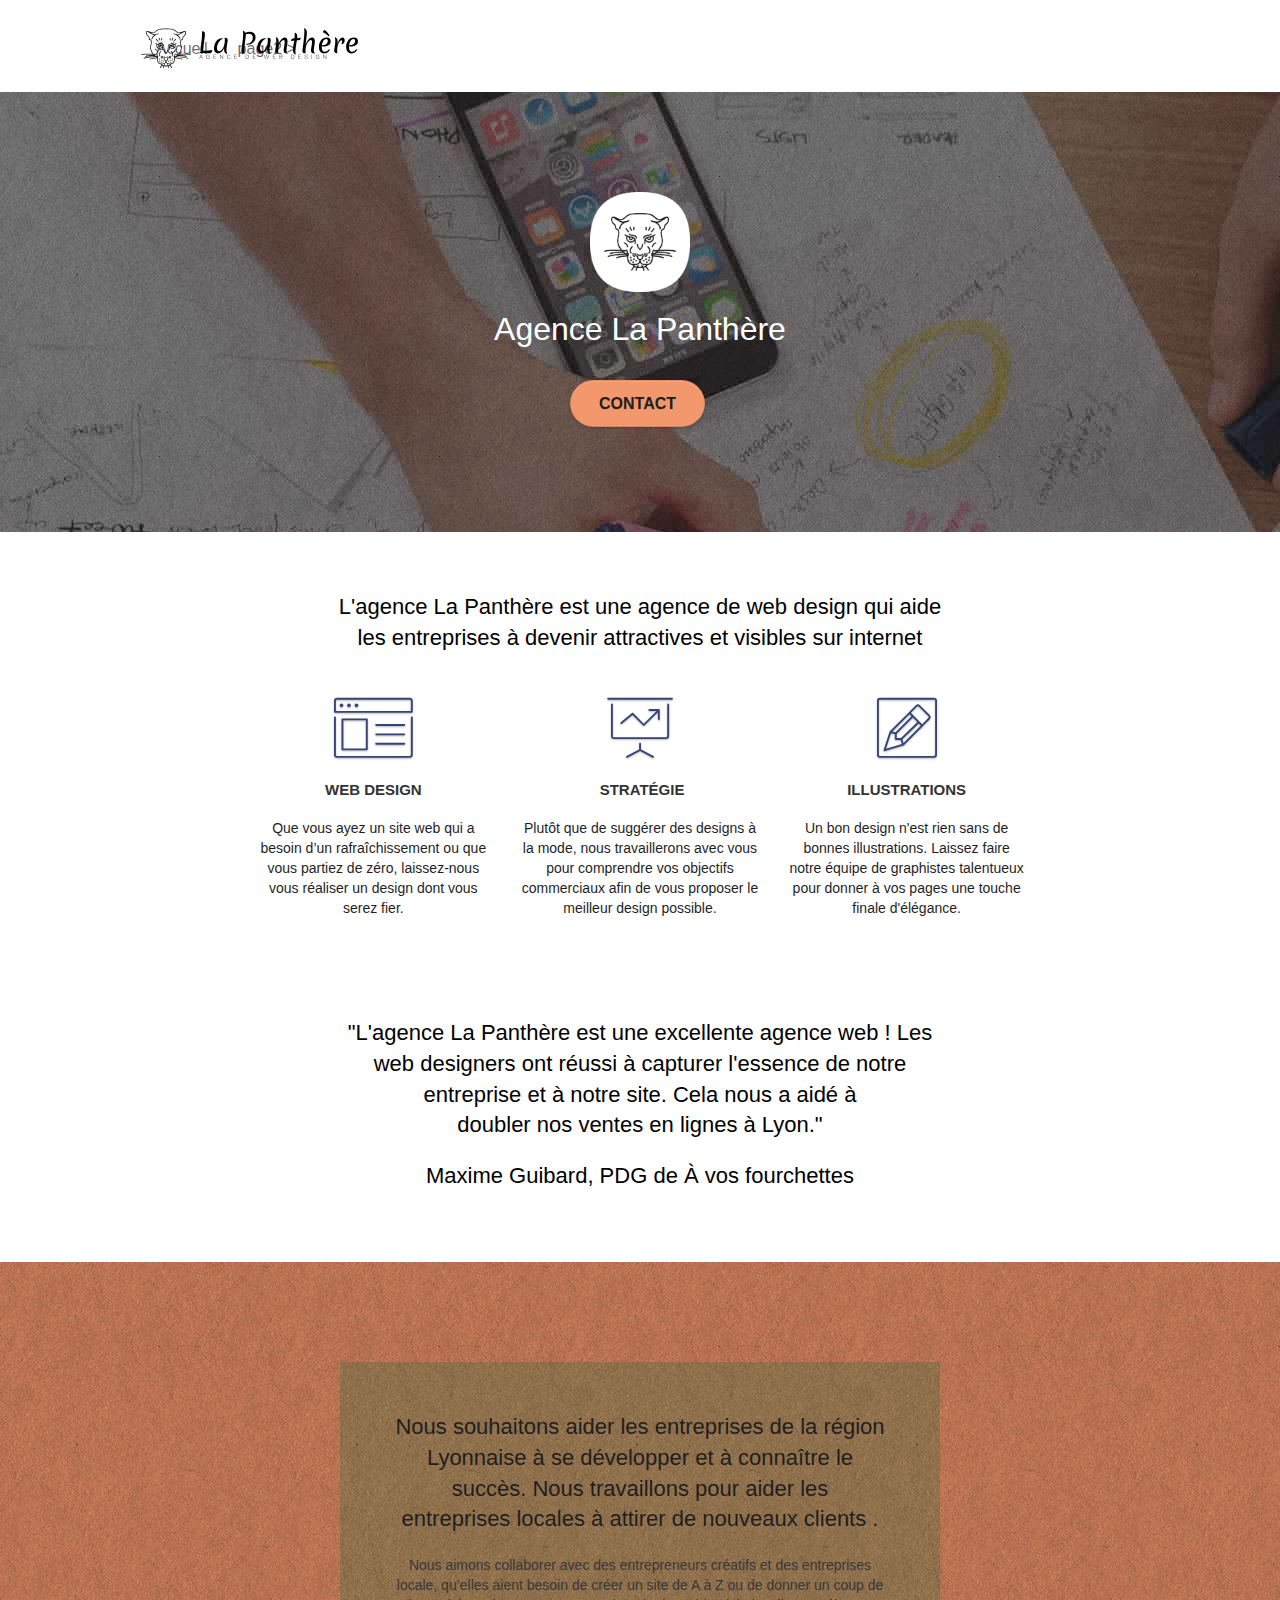
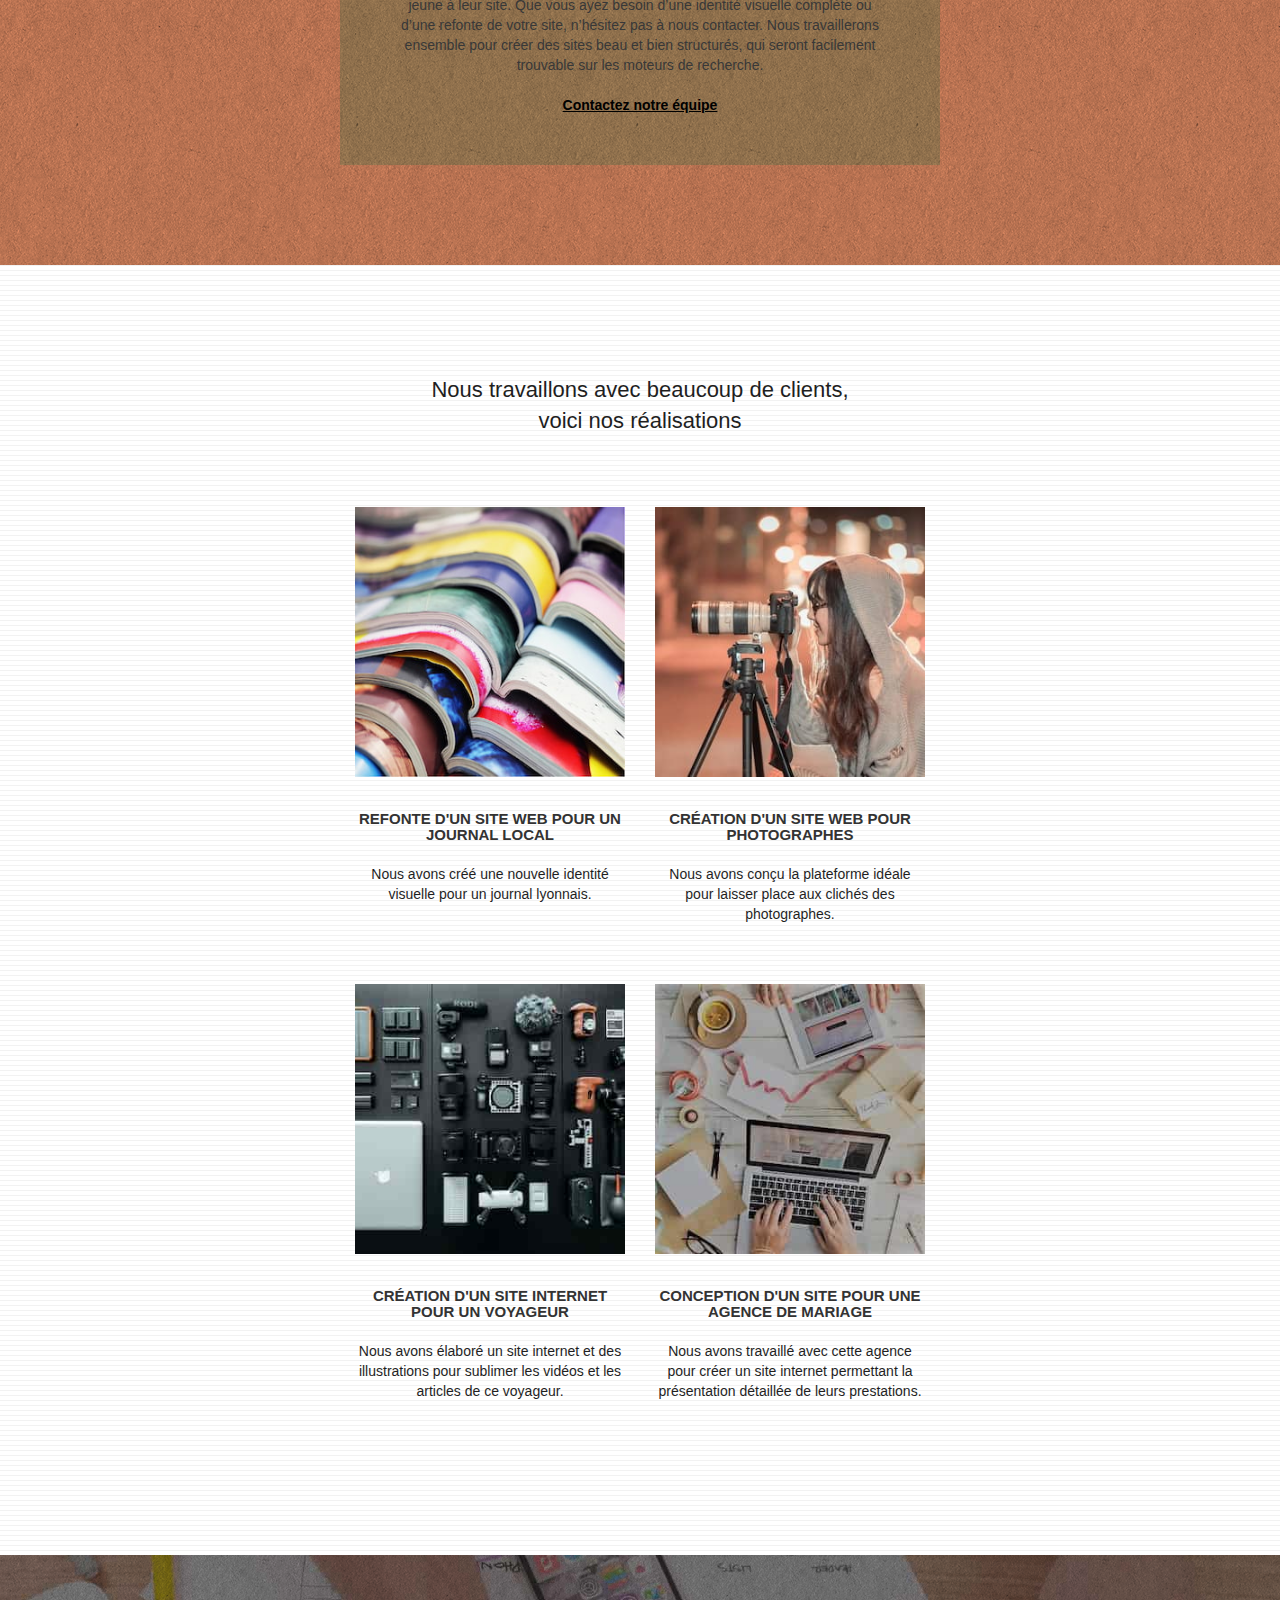
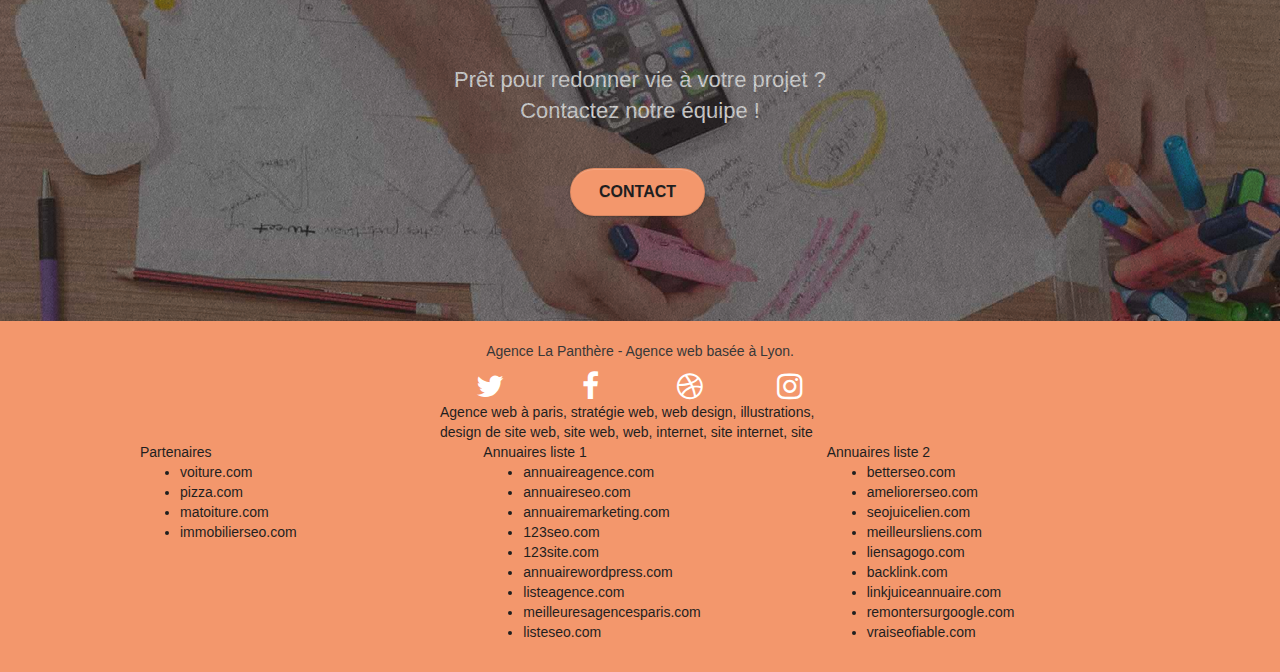
==== optimisez-un-site/modifier/index.html @ 69c62aa9 "modification couleur" ====
<!doctype html>
<html lang="fr">  <!-- "changement de langue" -->
<head>
    <meta charset="utf-8">
    <meta name="keywords" content="seo, google, site web, site internet, agence design paris, agence design, agence design,agence design,agence design,agence design,agence design,agence design,agence design,agence design">
    <meta name="description" content="agence design paris">  <!-- "ajout description" -->
    <meta name="viewport" content="width=device-width, initial-scale=1.0, viewport-fit=cover">
    <link rel="shortcut icon" type="image/png" href="favicon.jpg">
    
	<link rel="stylesheet" type="text/css" href="./css/bootstrap.css">
	<link rel="stylesheet" type="text/css" href="./style.css">
	<link rel="stylesheet" type="text/css" href="./css/font-awesome.css">
	<link rel="stylesheet" type="text/css" href="./css/et-line.css">
	
    
	<script src="./js/jquery-2.1.0.js"></script>
	<script src="./js/bootstrap.js"></script>
	<script src="./js/blocs.js"></script>
	<script src="./js/jquery.touchSwipe.js" defer></script>
	<script src="./js/gmaps.js"></script>

    <title>agence design paris</title> <!-- "ajout titre" -->

    
<!-- Analytics -->
 
<!-- Analytics END -->
    
</head>
<body>
<!-- Principal conteneur -->
<div class="page-container">
    
<!-- bloc-0 -->
<div class="bloc bgc-white l-bloc " id="bloc-0">
	<div class="container bloc-sm">

		<nav class="navbar row">
			<div class="navbar-header">
				<!--<div class="keywords" style="color:#ffffff;font-size:20px;">Agence web à paris, stratégie web, web design, illustrations, design de site web, site web, web, internet, site internet, site</div>-->
				<a class="navbar-brand" href="index.html"><img src="img/agence-la-panthere-monochrome.svg" alt="paris web design logo agence web meilleure agence" height="40" /></a>
				<!--<div class="keywords" style="color:#ffffff;font-size:20px;">Agence web à paris, stratégie web, web design, illustrations, design de site web, site web, web, internet, site internet, site</div>-->
				<button id="nav-toggle" type="button" class="ui-navbar-toggle navbar-toggle" data-toggle="collapse" data-target=".navbar-1">
					<span class="sr-only">Toggle navigation</span><span class="icon-bar"></span><span class="icon-bar"></span><span class="icon-bar"></span>
				</button>
			</div>
			<div class="collapse navbar-collapse navbar-1 special-dropdown-nav">
				<ul class="site-navigation nav navbar-nav">
					<li>
						<a href="index.html">Accueil</a>
					</li>
					<li>
					</li>
					<li>
						<a href="page2.html">page2 &gt;</a>
					</li>
				</ul>
			</div>
		</nav>
	</div>
</div>
<!-- bloc-0 END -->

<!-- bloc-1-presentation -->
<div class="bloc bgc-dark-slate-blue bg-banniere d-bloc bg-t-edge bloc-bg-texture texture-paper b-parallax" id="bloc-1-hero">
	<div class="container bloc-lg">
		<div class="row tight-width-whitespace">
			<div class="col-sm-12">
				<img src="img/logo.png" class="center-block image-resize-mode" width="100" alt="Agence La Panthère, agence web paris, création logo paris" />
				<h1 class="text-center hero-bloc-text tc-white colo ">
					Agence La Panthère
				</h1>
				<div class="text-center">
					<a href="page2.html" class="btn btn-lg btn-clean btn-rd cta-hero btn-atomic-tangerine" id="cta-hero">Contact</a>
				</div>
			</div>
		</div>
	</div>
</div>
<!-- bloc-1-presentation END -->

<!-- bloc-2-services -->
<div class="bloc bgc-white l-bloc" id="bloc-2-services">
	<div class="container bloc-md">
		<div class="row">
			<div class="col-sm-12 text-center">
				<h2 class="agence-web-0 mg-md text-center tc-white colory">L'agence La Panthère est une agence de web design qui aide <br> les entreprises à devenir attractives et visibles sur internet
				</h2>
			</div>
		</div>
		<div class="row voffset-lg med-width-whitespace">
			<div class="col-sm-4">
				<div class="text-center">
					<span class="et-icon-browser sm-shadow icon-dark-slate-blue icons icon-lg"></span>
				</div>
				<h3 class="mg-md text-center">
					Web design
				</h3>
				<p class="text-center ">
					Que vous ayez un site web qui a besoin d&rsquo;un rafraîchissement ou que vous partiez de zéro, laissez-nous vous réaliser un design dont vous serez fier.
				</p>
			</div>
			<div class="col-sm-4">
				<div class="text-center">
					<span class="et-icon-presentation sm-shadow icon-dark-slate-blue icons icon-lg"></span>
				</div>
				<h3 class="mg-md text-center">
					&nbsp;Stratégie
				</h3>
				<p class="text-center ">
					Plutôt que de suggérer des designs à la mode, nous travaillerons avec vous pour comprendre vos objectifs commerciaux afin de vous proposer le meilleur design possible.<br>
				</p>
			</div>
			<div class="col-sm-4">
				<div class="text-center">
					<span class="et-icon-edit sm-shadow icon-dark-slate-blue icons icon-lg"></span>
				</div>
				<h3 class="mg-md text-center">
					Illustrations
				</h3>
				<p class="text-center ">
					Un bon design n'est rien sans de bonnes illustrations. Laissez faire notre équipe de graphistes talentueux pour donner à vos pages une touche finale d'élégance.
				</p>
			</div>
		</div>
		<div class="row voffset-lg voffset">
			<div class="col-xs-12 col-md-8 col-md-offset-2 text-center">
				<h2 class="agence-web-1 mg-md text-center tc-white colory">"L'agence La Panthère est une excellente agence web ! Les <br> web designers ont réussi à capturer l'essence de notre <br> entreprise et à notre site. Cela nous a aidé à <br> doubler nos ventes en lignes à Lyon."
				</h2>
				<h2 class="agence-web-2 mg-md text-center tc-white colory">Maxime Guibard, PDG de À vos fourchettes
				</h2>
			</div>
		</div>
	</div>
</div>
<!-- bloc-2-services END -->

<!-- bloc-3-what-i-do -->
<div class="bloc tc-white bgc-atomic-tangerine bg-presentation d-bloc bloc-bg-texture texture-paper b-parallax" id="bloc-3-what-i-do">
	<div class="container bloc-lg">
		<div class="row tight-width-whitespace black-background">
			<div class="col-sm-12">
				<h2 class="mg-md text-center tc-white">
					Nous souhaitons aider les entreprises de la région Lyonnaise à se développer et à connaître le succès. Nous travaillons pour aider les entreprises locales à attirer de nouveaux clients .<br>
				</h2>
				<p class="text-center white">
					Nous aimons collaborer avec des entrepreneurs créatifs et des entreprises locale, qu’elles aient besoin de créer un site de A à Z ou de donner un coup de jeune à leur site. Que vous ayez besoin d’une identité visuelle complète ou d’une refonte de votre site, n’hésitez pas à nous contacter. Nous travaillerons ensemble pour créer des sites beau et bien structurés, qui seront facilement trouvable sur les moteurs de recherche. <br><br><a class="ltc-white bold-link" href="page2.html">Contactez notre équipe</a><br>
				</p>
			</div>
		</div>
	</div>
</div>
<!-- bloc-3-what-i-do END -->

<!-- bloc-4-portfolio -->
<div class="bloc bgc-white bg-lines-h2-bg bg-repeat l-bloc" id="bloc-4-portfolio">
	<div class="container bloc-lg">
		<div class="row">
			<div class="col-sm-12 text-center">
				<h2 class="agence-web-3 mg-md text-center tc-white"> Nous travaillons avec beaucoup de clients, <br> voici nos réalisations
				</h2>
			</div>
		</div>
		<div class="row tight-width-whitespace portfolio-row">
			<div class="col-sm-6">
				<a href="#" data-lightbox="img/1.jpg" data-gallery-id="gallery-1" data-caption="Refonte d'un site web pour un journal local" data-frame="snapshot-lb"><img src="img/1.jpg" alt="paris web design logo agence web meilleure agence et refonte site web journal" class="img-responsive portfolio-thumb" /></a>
				<h3 class="mg-md text-center">
					Refonte d'un site web pour un journal local
				</h3>
				<p class="text-center">
					Nous avons créé une nouvelle identité visuelle pour un journal lyonnais.
				</p>
			</div>
			<div class="col-sm-6">
				<a href="#" data-lightbox="img/2.jpg" data-gallery-id="gallery-1" data-caption="Création d'un site web pour photographes" data-frame="snapshot-lb"><img src="img/2.jpg" class="img-responsive portfolio-thumb" alt="paris web design logo agence web meilleure agence, Création d'un site web pour photographes" /></a>
				<h3 class="mg-md text-center">
					Création d'un site web pour photographes
				</h3>
				<p class="text-center">
					Nous avons conçu la plateforme idéale pour laisser place aux clichés des photographes.
				</p>
			</div>
		</div>
		<div class="row tight-width-whitespace portfolio-row">
			<div class="col-sm-6">
				<a href="#" data-lightbox="img/3.jpg" data-gallery-id="gallery-1" data-caption="Création d'un site internet pour un voyageur" data-frame="snapshot-lb"><img src="img/3.jpg" class="img-responsive portfolio-thumb" alt="paris web design logo agence web meilleure agence, Création d'un site web pour voyageur"/></a>
				<h3 class="mg-md text-center">
					Création d'un site internet pour un voyageur
				</h3>
				<p class="text-center">
					Nous avons élaboré un site internet et des illustrations pour sublimer les vidéos et les articles de ce voyageur.
				</p>
			</div>
			<div class="col-sm-6">
				<a href="#" data-lightbox="img/4.jpg" data-gallery-id="gallery-1" data-caption="Conception d'un site pour une agence de mariage" data-frame="snapshot-lb"><img src="img/4.jpg" class="img-responsive portfolio-thumb" alt="paris web design logo agence web meilleure agence, Création d'un site web pour agence de mariage" /></a>
				<h3 class="mg-md text-center">
					Conception d'un site pour une agence de mariage
				</h3>
				<p class="text-center">
					Nous avons travaillé avec cette agence pour créer un site internet permettant la présentation détaillée de leurs prestations.
				</p>
			</div>
		</div>
	</div>
</div>
<!-- bloc-4-portfolio END -->

<!-- bloc-5-cta -->
<div class="bloc bgc-dark-slate-blue bg-banniere d-bloc bloc-bg-texture texture-paper" id="bloc-5-cta">
	<div class="container bloc-lg">
		<div class="row">
			<h2 class="mg-md text-center tc-white colo">
				Prêt pour redonner vie à votre projet ?<br>Contactez notre équipe !
			</h2>
			<div class="col-sm-12 text-center">
				<a href="page2.html" class="btn btn-atomic-tangerine btn-clean btn-rd btn-lg cta-hero">Contact</a>
			</div>
		</div>
	</div>
</div>
<!-- bloc-5-cta END -->

<!-- Footer - bloc-8 -->
<div class="bloc bgc-atomic-tangerine d-bloc" id="bloc-8">
	<div class="container bloc-sm">
		<div class="row">
			<div class="col-sm-12">
				<p class="text-center white end">
					Agence La Panthère - Agence web basée à Lyon.<br>
				</p>
				<div class="row row-no-gutters social">
					<div class="col-sm-3">
						<div class="text-center">
							<a class="social" href="index.html"><span class="fa fa-twitter icon-md"></span></a>
						</div>
					</div>
					<div class="col-sm-3">
						<div class="text-center">
							<a class="social" href="index.html"><span class="fa fa-facebook icon-md"></span></a>
						</div>
					</div>
					<div class="col-sm-3">
						<div class="text-center">
							<a class="social" href="index.html"><span class="fa fa-dribbble icon-md"></span></a>
						</div>
					</div>
					<div class="col-sm-3">
						<div class="text-center">
							<a class="social" href="index.html"><span class="fa fa-instagram icon-md"></span></a>
						</div>
					</div>
					<div class="keywords" style="color:#1F1F1F;">Agence web à paris, stratégie web, web design, illustrations, design de site web, site web, web, internet, site internet, site</div>
				</div>
				<div class="row">
					<div class="col-sm-4 end">
						Partenaires
							<ul>
								<li><a href="voiture.com">voiture.com</a></li>
								<li><a href="pizza.com">pizza.com</a></li>
								<li><a href="matoiture.com">matoiture.com</a></li>
								<li><a href="immobilierseo.com">immobilierseo.com</a></li>
							</ul>		
					</div>
					<div class="col-sm-4 end">
						Annuaires liste 1
						<ul>
							<li><a href="annuaireagence.com">annuaireagence.com</a></li>
							<li><a href="annuaireseo.com">annuaireseo.com</a></li>
							<li><a href="annuairemarketing.com">annuairemarketing.com</a></li>
							<li><a href="123seoture.com">123seo.com</a></li>
							<li><a href="123site.com">123site.com</a></li>
							<li><a href="annuairewordpress.com">annuairewordpress.com</a></li>
							<li><a href="listeagence.com">listeagence.com</a></li>
							<li><a href="meilleuresagencesparis.com">meilleuresagencesparis.com</a></li>
							<li><a href="listeseo.com">listeseo.com</a></li>
						</ul>
					</div>
					<div class="col-sm-4 end">
						Annuaires liste 2
						<ul>
							<li><a href="betterseo.com">betterseo.com</a></li>
							<li><a href="ameliorerseo.com">ameliorerseo.com</a></li>
							<li><a href="seojuicelien.com">seojuicelien.com</a></li>
							<li><a href="meilleursliens.com">meilleursliens.com</a></li>
							<li><a href="liensagogo.com">liensagogo.com</a></li>
							<li><a href="backlink.com">backlink.com</a></li>
							<li><a href="linkjuiceannuaire.com">linkjuiceannuaire.com</a></li>
							<li><a href="remontersurgoogle.com">remontersurgoogle.com</a></li>
							<li><a href="vraiseofiable.com">vraiseofiable.com</a></li>
						</ul>
					</div>
				</div>
			</div>
		</div>
	</div>
</div>
<!-- Footer - bloc-8 END -->

</div>
<!-- Principal conteneur END -->
    

</body>
</html>
---- optimisez-un-site/modifier/style.css ----
body {
    margin: 0;
    padding: 0;
    background: #FFF;
    overflow-x: hidden;
    -webkit-font-smoothing: antialiased;
    -moz-osx-font-smoothing: grayscale;
}

a,
button {
    transition: all .3s ease-in-out;
    outline: none!important;
    width: auto;
    height: auto;
    color: #1F1F1F;
}

a:hover {
    text-decoration: none;
    cursor: pointer;
}

#page-loading-blocs-notifaction {
    position: fixed;
    top: 0;
    bottom: 0;
    width: 100%;
    z-index: 100000;
    background: #FFFFFF url("img/pageload-spinner.gif") no-repeat center center;
}

.bloc {
    width: 100%;
    clear: both;
    background: 50% 50% no-repeat;
    padding: 0 50px;
    -webkit-background-size: cover;
    -moz-background-size: cover;
    -o-background-size: cover;
    background-size: cover;
    position: relative;
}

.bloc .container {
    padding-left: 0;
    padding-right: 0;
}

.bloc-lg {
    padding: 100px 50px;
}

.bloc-md {
    padding: 50px;
    /*padding-bottom: 157px;*/
}

.bloc-sm {
    padding: 20px 50px;
}

.bg-center,
.bg-l-edge,
.bg-r-edge,
.bg-t-edge,
.bg-b-edge,
.bg-tl-edge,
.bg-bl-edge,
.bg-tr-edge,
.bg-br-edge,
.bg-repeat {
    -webkit-background-size: auto!important;
    -moz-background-size: auto!important;
    -o-background-size: auto!important;
    background-size: auto!important;
}

.bg-repeat {
    background: repeat;
}

.bg-t-edge {
    background: top no-repeat;
}

.bloc-bg-texture::before {
    content: "";
    background-size: 2px 2px;
    position: absolute;
    top: 0;
    bottom: 0;
    left: 0;
    right: 0;
}

.texture-paper::before {
    background: url("img/texture-paper.png");
    background-size: 280px 280px;
}

.b-parallax {
    background-attachment: fixed;
}

.d-bloc {
    color: rgba(255, 255, 255, .7);
}

.d-bloc button:hover {
    color: rgba(255, 255, 255, .9);
}

.d-bloc .icon-round,
.d-bloc .icon-square,
.d-bloc .icon-rounded,
.d-bloc .icon-semi-rounded-a,
.d-bloc .icon-semi-rounded-b {
    border-color: rgba(255, 255, 255, .9);
}

.d-bloc .divider-h span {
    border-color: rgba(255, 255, 255, .2);
}

.d-bloc .a-btn,
.d-bloc .navbar a,
.d-bloc .navbar-brand,
.d-bloc a .icon-sm,
.d-bloc a .icon-md,
.d-bloc a .icon-lg,
.d-bloc a .icon-xl,
.d-bloc h1 a,
.d-bloc h2 a,
.d-bloc h3 a,
.d-bloc h4 a,
.d-bloc h5 a,
.d-bloc h6 a,
.d-bloc p a {
    color: #FFFFFF;
}

.d-bloc .a-btn:hover,
.d-bloc .navbar a:hover,
.d-bloc .navbar-brand:hover,
.d-bloc a:hover .icon-sm,
.d-bloc a:hover .icon-md,
.d-bloc a:hover .icon-lg,
.d-bloc a:hover .icon-xl,
.d-bloc h1 a:hover,
.d-bloc h2 a:hover,
.d-bloc h3 a:hover,
.d-bloc h4 a:hover,
.d-bloc h5 a:hover,
.d-bloc h6 a:hover,
.d-bloc p a:hover {
    color: rgba(255, 255, 255, 1);
}

.d-bloc .navbar-toggle .icon-bar {
    background: rgba(255, 255, 255, 1);
}

.d-bloc .btn-wire,
.d-bloc .btn-wire:hover {
    color: rgba(255, 255, 255, 1);
    border-color: rgba(255, 255, 255, 1);
}

.d-bloc .panel {
    color: rgba(0, 0, 0, .5);
}

.d-bloc .panel button:hover {
    color: rgba(0, 0, 0, .7);
}

.d-bloc .panel icon {
    border-color: rgba(0, 0, 0, .7);
}

.d-bloc .panel .divider-h span {
    border-color: rgba(0, 0, 0, .1);
}

.d-bloc .panel .a-btn {
    color: rgba(0, 0, 0, .6);
}

.d-bloc .panel .a-btn:hover {
    color: rgba(0, 0, 0, 1);
}

.d-bloc .panel .btn-wire,
.d-bloc .panel .btn-wire:hover {
    color: rgba(0, 0, 0, .7);
    border-color: rgba(0, 0, 0, .3);
}

.d-bloc .panel,
.l-bloc {
    color: rgba(0, 0, 0, .5);
}

.d-bloc .panel button:hover,
.l-bloc button:hover {
    color: rgba(0, 0, 0, .7);
}

.l-bloc .icon-round,
.l-bloc .icon-square,
.l-bloc .icon-rounded,
.l-bloc .icon-semi-rounded-a,
.l-bloc .icon-semi-rounded-b {
    border-color: rgba(0, 0, 0, .7);
}

.d-bloc .panel .divider-h span,
.l-bloc .divider-h span {
    border-color: rgba(0, 0, 0, .1);
}

.d-bloc .panel .a-btn,
.l-bloc .a-btn,
.l-bloc .navbar a,
.l-bloc .navbar-brand,
.l-bloc a .icon-sm,
.l-bloc a .icon-md,
.l-bloc a .icon-lg,
.l-bloc a .icon-xl,
.l-bloc h1 a,
.l-bloc h2 a,
.l-bloc h3 a,
.l-bloc h4 a,
.l-bloc h5 a,
.l-bloc h6 a,
.l-bloc p a {
    color: rgba(0, 0, 0, .6);
}

.d-bloc .panel .a-btn:hover,
.l-bloc .a-btn:hover,
.l-bloc .navbar a:hover,
.l-bloc .navbar-brand:hover,
.l-bloc a:hover .icon-sm,
.l-bloc a:hover .icon-md,
.l-bloc a:hover .icon-lg,
.l-bloc a:hover .icon-xl,
.l-bloc h1 a:hover,
.l-bloc h2 a:hover,
.l-bloc h3 a:hover,
.l-bloc h4 a:hover,
.l-bloc h5 a:hover,
.l-bloc h6 a:hover,
.l-bloc p a:hover {
    color: rgba(0, 0, 0, 1);
}

.l-bloc .navbar-toggle .icon-bar {
    color: rgba(0, 0, 0, .6);
}

.d-bloc .panel .btn-wire,
.d-bloc .panel .btn-wire:hover,
.l-bloc .btn-wire,
.l-bloc .btn-wire:hover {
    color: rgba(0, 0, 0, .7);
    border-color: rgba(0, 0, 0, .3);
}

.voffset {
    margin-top: 30px;
}

.voffset-lg {
    margin-top: 80px;
}

.row-no-gutters {
    margin-right: 0;
    margin-left: 0;
}

.row.row-no-gutters > [class^="col-"],
.row.row-no-gutters > [class*=" col-"] {
    padding-right: 0;
    padding-left: 0;
}

#bloc-1-hero h1 {
    font-size: 32px;
}

.navbar {
    margin-bottom: 0;
    z-index: 1;
}

.navbar-brand {
    height: auto;
    padding: 3px 15px;
    font-size: 25px;
    font-weight: normal;
    font-weight: 600;
    line-height: 44px;
}

.navbar-brand img {
    max-height: 200px;
    margin: 0 5px 0 0;
    display: inline;
}

.navbar-brand img[src$=svg] {
    min-width: 100px;
}

.nav-center .navbar-brand img {
    margin: 0;
}

.navbar .nav {
    padding-top: 2px;
    margin-right: -16px;
    float: right;
    z-index: 1;
}

.nav > li {
    float: left;
    margin-top: 4px;
    font-size: 16px;
}

.navbar-nav .open .dropdown-menu > li > a {
    text-align: inherit;
}

.nav > li a:hover,
.nav > li a:focus {
    background: transparent;
}

.navbar-toggle {
    margin: 10px 10px 0 0;
    border: 0px;
}

.navbar-toggle:hover {
    background: transparent!important;
}

.navbar-toggle .icon-bar {
    background-color: rgba(0, 0, 0, .5);
    width: 26px;
}

.nav-invert .navbar .nav {
    float: left;
}

.nav-invert .navbar-header,
.nav-invert .navbar-brand {
    float: right;
    position: relative;
    z-index: 2;
}
/*.a {
    width: auto;
    height: auto;
}*/
.agence-web{
    position: absolute;
}
/*.agence-web-1{
    position: absolute;
}*/

@media (min-width: 768px) {
    .site-navigation {
        position: absolute;
        top: 50%;
        /*right: 20px;*/
        transform: translate(0, -50%);
        -webkit-transform: translateY(-50%);
    }
    .nav > li .dropdown-menu a,
    .nav > li .dropdown-menu a:hover {
        color: #484848;
    }
    .nav-invert .site-navigation {
        left: 0;
        right: 0;
    }
    .nav-center {
        text-align: center;
    }
    .nav-center .navbar-header {
        width: 100%;
    }
    .nav-center .navbar-header,
    .nav-center .navbar-brand,
    .nav-center .nav > li {
        float: none;
        display: inline-block;
    }
    .nav-center .site-navigation {
        position: relative;
        width: 100%;
        right: 0;
        margin-right: 0px;
        margin-top: 20px;
    }
    .nav-center.mini-nav .navbar-toggle {
        float: none;
        margin: 10px auto 0;
    }
}

.nav > li > .dropdown a {
    background: none!important;
    display: block;
    padding: 14px 15px;
}

nav .caret {
    margin: 0 5px;
}

.dropdown-menu .dropdown-menu {
    top: -8px;
    left: 100%;
}

.dropdown-menu .dropmenu-flow-right {
    top: 100%;
    left: 0;
    margin-left: -1px;
    border-top-left-radius: 0;
    border-top-right-radius: 0;
}

.dropdown-menu .dropdown span {
    border: 4px solid black;
    border-top-color: transparent;
    border-right-color: transparent;
    border-bottom-color: transparent;
    margin: 6px -5px 0 0!important;
    float: right;
}

.mg-md {
    margin-top: 10px;
    margin-bottom: 20px;
    color: #000000;
}

.mg-lg {
    margin-top: 10px;
    margin-bottom: 40px;
}

.btn {
    margin: 0 5px 5px 0;
}

.btn.pull-right {
    margin: 0 0 5px 5px;
}

.btn-d,
.btn-d:hover,
.btn-d:focus {
    color: #FFF;
    background: rgba(0, 0, 0, .3);
}

button {
    outline: none!important;
}

.btn-rd {
    border-radius: 40px;
}

.btn-clean {
    border: 1px solid rgba(0, 0, 0, .08);
    border-bottom-color: rgba(0, 0, 0, .1);
    text-shadow: 0 1px 0 rgba(0, 0, 1, .1);
    box-shadow: 0 1px 3px rgba(0, 0, 1, .25), inset 0 1px 0 0 rgba(255, 255, 255, .15);
}

.icon-md {
    font-size: 30px!important;
}

.icon-lg {
    font-size: 60px!important;
}

.sm-shadow {
    text-shadow: 0 1px 2px rgba(0, 0, 0, .3);
}

.panel-sq,
.panel-sq .panel-heading,
.panel-sq .panel-footer {
    border-radius: 0;
}

.panel-rd {
    border-radius: 30px;
}

.panel-rd .panel-heading {
    border-radius: 29px 29px 0 0;
}

.panel-rd .panel-footer {
    border-radius: 0 0 29px 29px;
}

.form-control {
    border-color: rgba(0, 0, 0, .1);
    box-shadow: none;
}

.scrollToTop {
    width: 40px;
    height: 40px;
    position: fixed;
    bottom: 20px;
    right: 20px;
    opacity: 0;
    z-index: 500;
    transition: all .3s ease-in-out;
}

.scrollToTop span {
    margin-top: 6px;
}

.showScrollTop {
    font-size: 14px;
    opacity: 1;
}

a[data-lightbox] {
    position: relative;
    display: flex;
    justify-content: center;
    text-align: center;
}

a[data-lightbox]:hover::before {
    content: "+";
    font-family: "HelveticaNeue-Light", "Helvetica Neue Light", "Helvetica Neue", Helvetica, Arial;
    font-size: 32px;
    width: 50px;
    height: 50px;
    margin-left: -25px;
    border-radius: 50%;
    background: rgba(0, 0, 0, .6);
    color: #FFF;
    font-weight: 100;
    z-index: 1;
    position: absolute;
    top: 50%;
    transform: translateY(-50%);
    -webkit-transform: translateY(-50%);
}

a[data-lightbox]:hover img {
    opacity: 0.6;
    -webkit-animation-fill-mode: none;
    animation-fill-mode: none;
}

#lightbox-modal {
    display: flex;
    align-items: center;
}

#lightbox-modal .modal-dialog {
    width: 90%;
    max-width: 900px;
    margin: 0 auto 0;
}

#lightbox-modal .modal-dialog img {
    max-height: 90vh;
    margin: 0 auto;
}

.lightbox-caption {
    padding: 20px;
    color: #FFF;
    background: rgba(0, 0, 0, .5);
    position: absolute;
    left: 15px;
    right: 15px;
    bottom: 5px;
}

.close-lightbox {
    color: #FFF;
    font-size: 30px;
    position: absolute;
    top: 20px;
    right: 20px;
    z-index: 20;
    background: rgba(0, 0, 0, .5);
    border: none;
    line-height: 30px;
    padding: 0 9px 5px;
    opacity: 0.3;
}

.close-lightbox:hover,
.next-lightbox:hover,
.prev-lightbox:hover {
    opacity: 1.0;
    color: #FFF;
}

.next-lightbox,
.prev-lightbox {
    font-size: 20px;
    color: rgba(255, 255, 255, .9);
    background: rgba(0, 0, 0, .5);
    transition: all .2s ease-in-out;
    position: absolute;
    top: 45%;
    z-index: 1;
    opacity: 0.4;
}

.next-lightbox {
    padding: 6px 8px 1px 13px;
    right: 25px;
}

.prev-lightbox {
    padding: 6px 13px 1px 10px;
    left: 25px;
}

.snapshot-lb .modal-body {
    padding-bottom: 45px;
}

.snapshot-lb .lightbox-caption {
    padding: 0;
    color: rgba(0, 0, 0, .5);
    background: none;
}

h1,
h2,
h3,
h4,
h5,
h6,
p,
label,
.btn {
    font-family: "helvetica";
    font-weight: 400;
    color: #1F1F1F!important;
}

.a {
    color: #FFFFFF;
}

.end{
    color: #1F1F1F;
}

.container {
    max-width: 1000px;
}

.hero-bloc-text {
    font-size: 38px;
}

.hero-bloc-text-sub {
    font-size: 36px;
}

.statement-bloc-text {
    line-height: 26px;
    font-style: italic;
    font-size: 20px;
    text-align: center;
    font-weight: lighter;
    max-width: 520px;
    margin: auto auto auto auto;
}

p {
    font-size: 14px;
}

.tight-width-whitespace {
    max-width: 600px;
    margin: auto auto auto auto;
}

.h1 {
    font-size: 20px;
    font-family: "Open Sans";
}

.cta-hero {
    margin-top: 22px;
    color: #FFFFFF!important;
    text-transform: uppercase;
    padding: 12px 28px 12px 28px;
    font-size: 16px;
    font-weight: 700;
}

.social {
    max-width: 400px;
    margin: auto auto auto auto;
}

h2 {
    font-size: 22px;
    line-height: 1.4em;
}

h3 {
    font-size: 15px;
    text-transform: uppercase;
    font-weight: 700;
    color: #333333!important;
}

.med-width-whitespace {
    max-width: 800px;
    margin: auto auto auto auto;
    box-shadow: 0px 0px 0px #000000;
}

h1 {
    color: #ffffff!important;
}

h4 {
    color: #333333!important;
}

.icons {
    margin-bottom: 14px;
    margin-top: 24px;
}

.white {
    color: #383838!important;
}

.portfolio-thumb {
    margin-bottom: 24px;
}

.portfolio-row {
    margin-bottom: 44px;
    margin-top: 50px;
}

.avatar {
    box-shadow: 0px 4px 9px rgba(0, 0, 0, 0.3);
}

.black-background {
    background-color: rgba(165, 147, 99, 0.7);
    padding: 40px 40px 40px 40px;
}

.bold-link {
    font-weight: 900;
    text-decoration: underline!important;
}

.bgc-white {
    background-color: #FFFFFF;
}

.bgc-dark-slate-blue {
    background-color: #364577;
}

.bgc-atomic-tangerine {
    background-color: #F3976C;
}
.colo{
    color: #FFFFFF!important;
}
.colory{
    color: #000000!important;
}
.tc-white {
    color: #ffff;
}

.btn-atomic-tangerine {
    background: #F3976C!important;
    color: #1F1F1F!important;
}

.btn-atomic-tangerine:hover {
    background: #c27956!important;
    color: #1F1F1F!important;
}

.ltc-white {
    color: #000000!important;
}

.ltc-white:hover {
    color: #cccccc!important;
}

.ltc-atomic-tangerine {
    color: #F3976C!important;
}

.ltc-atomic-tangerine:hover {
    color: #c27956!important;
}

.icon-dark-slate-blue {
    color: #364577!important;
    border-color: #364577!important;
}

.bg-dots-bg {
    background-image: url("img/dots-bg.png");
}

.bg-lines-h2-bg {
    background-image: url("img/lines-h2-bg.png");
}

.bg-banniere {
    background-image: url("img/agence-la-panthere.jpg");
}

.bg-presentation {
    background-image: url("img/image-de-presentation.jpg");
}

@media (max-width: 1024px) {
    .bloc {
        padding-left: 20px;
        padding-right: 20px;
        /*padding-bottom: 129px;*/
    }
    .bloc.full-width-bloc,
    .bloc-tile-2.full-width-bloc .container,
    .bloc-tile-3.full-width-bloc .container,
    .bloc-tile-4.full-width-bloc .container {
        padding-left: 0;
        padding-right: 0;
    }
}

@media (max-width: 992px) and (min-width: 768px) {
    .navbar .nav {
        max-width: 80%
    }
    
    .nav-center.navbar .nav {
        max-width: 100%
    }
}

@media only screen and (min-width: 768px) and (max-width: 1024px) and (orientation: landscape) {
    .b-parallax {
        background-attachment: scroll;
    }
}

@media only screen and (min-width: 1024px) and (max-width: 1366px) and (-webkit-min-pixel-ratio: 1.5) {
    .b-parallax {
        background-attachment: scroll;
    }
}

@media (max-width: 991px) {
    .container {
        width: 100%;
    }
    .b-parallax {
        background-attachment: scroll;
    }
    .page-container,
    #hero-bloc {
        overflow-x: hidden;
        position: relative;
    }
    .bloc {
        padding-left: constant(safe-area-inset-left);
        padding-right: constant(safe-area-inset-right);
    }
    .bloc-group,
    .bloc-group .bloc {
        display: block;
        width: 100%;
    }
    .bloc-fill-screen .fill-bloc-top-edge,
    .bloc-fill-screen .fill-bloc-bottom-edge {
        padding: 0 20px;
        padding-left: constant(safe-area-inset-left);
        padding-right: constant(safe-area-inset-right);
    }
}

@media (max-width: 767px) {
    .page-container {
        overflow-x: hidden;
        position: relative;
    }
    h1,
    h2,
    h3,
    h4,
    h5,
    h6,
    p,
    #disqus_thread {
        padding-left: 10px!important;
        padding-right: 10px!important;
    }
    .b-parallax {
        background-attachment: scroll;
    }
    .navbar .nav {
        padding-top: 0;
        border-top: 1px solid rgba(0, 0, 0, .2);
        float: none!important;
    }
    .navbar.row {
        margin-left: 0;
        margin-right: 0;
    }
    .site-navigation {
        position: inherit;
        transform: none;
        -webkit-transform: none;
        -ms-transform: none;
    }
    .nav > li {
        margin-top: 0;
        border-bottom: 1px solid rgba(0, 0, 0, .1);
        background: rgba(0, 0, 0, .05);
        text-align: left;
        padding-left: 15px;
        width: 100%;
    }
    .nav > li:hover {
        background: rgba(0, 0, 0, .08);
    }
    .dropdown .dropdown a .caret {
        float: none;
        margin: 5px 0 0 10px!important;
        border: 4px solid black;
        border-bottom-color: transparent;
        border-right-color: transparent;
        border-left-color: transparent;
    }
    #hero-bloc .navbar .nav {
        background: rgba(0, 0, 0, .8);
    }
    #hero-bloc .navbar .nav a {
        color: rgba(255, 255, 255, .6);
    }
    .hero {
        padding: 50px 0;
    }
    .hero-nav {
        left: -1px;
        right: -1px;
    }
    .navbar-collapse {
        padding: 0;
        overflow-x: hidden;
        -webkit-box-shadow: none;
        box-shadow: none;
    }
    .navbar-brand img {
        max-height: 40px;
        width: auto;
    }
    .nav-invert .navbar-header {
        float: none;
        width: 100%;
    }
    .nav-invert .navbar-toggle {
        float: left;
        margin-left: 10px;
    }
    .bloc {
        padding-left: 0;
        padding-right: 0;
    }
    .bloc-xxl,
    .bloc-xl,
    .bloc-lg {
        padding: 40px 0;
    }
    .bloc-sm,
    .bloc-md {
        padding-left: 0;
        padding-right: 0;
    }
    .bloc-tile-2 .container,
    .bloc-tile-3 .container,
    .bloc-tile-4 .container,
    .bloc-fill-screen .fill-bloc-top-edge,
    .bloc-fill-screen .fill-bloc-bottom-edge {
        padding-left: 0;
        padding-right: 0;
    }
    .a-block {
        padding: 0 10px;
    }
    .btn-dwn {
        display: none;
    }
    .voffset {
        margin-top: 5px;
    }
    .voffset-md {
        margin-top: 20px;
    }
    .voffset-lg {
        margin-top: 30px;
    }
    form {
        padding: 5px;
    }
    .close-lightbox {
        display: inline-block;
    }
    .blocsapp-device-iphone5 {
        background-size: 216px 425px;
        padding-top: 60px;
        width: 216px;
        height: 425px;
    }
    .blocsapp-device-iphone5 img {
        width: 180px;
        height: 320px;
    }
}

@media (max-width: 400px) {
    .bloc {
        padding-left: 0;
        padding-right: 0;
    }
}

@media (max-width: 767px) {
    .bloc-mob-center-text {
        text-align: center;
    }
}
---- optimisez-un-site/modifier/css/et-line.css ----
@font-face {
    font-family: et-line;
    src: url(../fonts/et-line.eot);
    src: url(../fonts/et-line.eot?#iefix) format('embedded-opentype'), url(../fonts/et-line.woff) format('woff'), url(../fonts/et-line.ttf) format('truetype'), url(../fonts/et-line.svg#et-line) format('svg');
    font-weight: 400;
    font-style: normal
}

.et-icon-adjustments,
.et-icon-alarmclock,
.et-icon-anchor,
.et-icon-aperture,
.et-icon-attachment,
.et-icon-bargraph,
.et-icon-basket,
.et-icon-beaker,
.et-icon-bike,
.et-icon-book-open,
.et-icon-briefcase,
.et-icon-browser,
.et-icon-calendar,
.et-icon-camera,
.et-icon-caution,
.et-icon-chat,
.et-icon-circle-compass,
.et-icon-clipboard,
.et-icon-clock,
.et-icon-cloud,
.et-icon-compass,
.et-icon-desktop,
.et-icon-dial,
.et-icon-document,
.et-icon-documents,
.et-icon-download,
.et-icon-dribbble,
.et-icon-edit,
.et-icon-envelope,
.et-icon-expand,
.et-icon-facebook,
.et-icon-flag,
.et-icon-focus,
.et-icon-gears,
.et-icon-genius,
.et-icon-gift,
.et-icon-global,
.et-icon-globe,
.et-icon-googleplus,
.et-icon-grid,
.et-icon-happy,
.et-icon-hazardous,
.et-icon-heart,
.et-icon-hotairballoon,
.et-icon-hourglass,
.et-icon-key,
.et-icon-laptop,
.et-icon-layers,
.et-icon-lifesaver,
.et-icon-lightbulb,
.et-icon-linegraph,
.et-icon-linkedin,
.et-icon-lock,
.et-icon-magnifying-glass,
.et-icon-map,
.et-icon-map-pin,
.et-icon-megaphone,
.et-icon-mic,
.et-icon-mobile,
.et-icon-newspaper,
.et-icon-notebook,
.et-icon-paintbrush,
.et-icon-paperclip,
.et-icon-pencil,
.et-icon-phone,
.et-icon-picture,
.et-icon-pictures,
.et-icon-piechart,
.et-icon-presentation,
.et-icon-pricetags,
.et-icon-printer,
.et-icon-profile-female,
.et-icon-profile-male,
.et-icon-puzzle,
.et-icon-quote,
.et-icon-recycle,
.et-icon-refresh,
.et-icon-ribbon,
.et-icon-rss,
.et-icon-sad,
.et-icon-scissors,
.et-icon-scope,
.et-icon-search,
.et-icon-shield,
.et-icon-speedometer,
.et-icon-strategy,
.et-icon-streetsign,
.et-icon-tablet,
.et-icon-target,
.et-icon-telescope,
.et-icon-toolbox,
.et-icon-tools,
.et-icon-tools-2,
.et-icon-trophy,
.et-icon-tumblr,
.et-icon-twitter,
.et-icon-upload,
.et-icon-video,
.et-icon-wallet,
.et-icon-wine {
    font-family: et-line;
    speak: none;
    font-style: normal;
    font-weight: 400;
    font-variant: normal;
    text-transform: none;
    line-height: 1;
    -webkit-font-smoothing: antialiased;
    -moz-osx-font-smoothing: grayscale;
    display: inline-block
}

.et-icon-mobile:before {
    content: "\e000"
}

.et-icon-laptop:before {
    content: "\e001"
}

.et-icon-desktop:before {
    content: "\e002"
}

.et-icon-tablet:before {
    content: "\e003"
}

.et-icon-phone:before {
    content: "\e004"
}

.et-icon-document:before {
    content: "\e005"
}

.et-icon-documents:before {
    content: "\e006"
}

.et-icon-search:before {
    content: "\e007"
}

.et-icon-clipboard:before {
    content: "\e008"
}

.et-icon-newspaper:before {
    content: "\e009"
}

.et-icon-notebook:before {
    content: "\e00a"
}

.et-icon-book-open:before {
    content: "\e00b"
}

.et-icon-browser:before {
    content: "\e00c"
}

.et-icon-calendar:before {
    content: "\e00d"
}

.et-icon-presentation:before {
    content: "\e00e"
}

.et-icon-picture:before {
    content: "\e00f"
}

.et-icon-pictures:before {
    content: "\e010"
}

.et-icon-video:before {
    content: "\e011"
}

.et-icon-camera:before {
    content: "\e012"
}

.et-icon-printer:before {
    content: "\e013"
}

.et-icon-toolbox:before {
    content: "\e014"
}

.et-icon-briefcase:before {
    content: "\e015"
}

.et-icon-wallet:before {
    content: "\e016"
}

.et-icon-gift:before {
    content: "\e017"
}

.et-icon-bargraph:before {
    content: "\e018"
}

.et-icon-grid:before {
    content: "\e019"
}

.et-icon-expand:before {
    content: "\e01a"
}

.et-icon-focus:before {
    content: "\e01b"
}

.et-icon-edit:before {
    content: "\e01c"
}

.et-icon-adjustments:before {
    content: "\e01d"
}

.et-icon-ribbon:before {
    content: "\e01e"
}

.et-icon-hourglass:before {
    content: "\e01f"
}

.et-icon-lock:before {
    content: "\e020"
}

.et-icon-megaphone:before {
    content: "\e021"
}

.et-icon-shield:before {
    content: "\e022"
}

.et-icon-trophy:before {
    content: "\e023"
}

.et-icon-flag:before {
    content: "\e024"
}

.et-icon-map:before {
    content: "\e025"
}

.et-icon-puzzle:before {
    content: "\e026"
}

.et-icon-basket:before {
    content: "\e027"
}

.et-icon-envelope:before {
    content: "\e028"
}

.et-icon-streetsign:before {
    content: "\e029"
}

.et-icon-telescope:before {
    content: "\e02a"
}

.et-icon-gears:before {
    content: "\e02b"
}

.et-icon-key:before {
    content: "\e02c"
}

.et-icon-paperclip:before {
    content: "\e02d"
}

.et-icon-attachment:before {
    content: "\e02e"
}

.et-icon-pricetags:before {
    content: "\e02f"
}

.et-icon-lightbulb:before {
    content: "\e030"
}

.et-icon-layers:before {
    content: "\e031"
}

.et-icon-pencil:before {
    content: "\e032"
}

.et-icon-tools:before {
    content: "\e033"
}

.et-icon-tools-2:before {
    content: "\e034"
}

.et-icon-scissors:before {
    content: "\e035"
}

.et-icon-paintbrush:before {
    content: "\e036"
}

.et-icon-magnifying-glass:before {
    content: "\e037"
}

.et-icon-circle-compass:before {
    content: "\e038"
}

.et-icon-linegraph:before {
    content: "\e039"
}

.et-icon-mic:before {
    content: "\e03a"
}

.et-icon-strategy:before {
    content: "\e03b"
}

.et-icon-beaker:before {
    content: "\e03c"
}

.et-icon-caution:before {
    content: "\e03d"
}

.et-icon-recycle:before {
    content: "\e03e"
}

.et-icon-anchor:before {
    content: "\e03f"
}

.et-icon-profile-male:before {
    content: "\e040"
}

.et-icon-profile-female:before {
    content: "\e041"
}

.et-icon-bike:before {
    content: "\e042"
}

.et-icon-wine:before {
    content: "\e043"
}

.et-icon-hotairballoon:before {
    content: "\e044"
}

.et-icon-globe:before {
    content: "\e045"
}

.et-icon-genius:before {
    content: "\e046"
}

.et-icon-map-pin:before {
    content: "\e047"
}

.et-icon-dial:before {
    content: "\e048"
}

.et-icon-chat:before {
    content: "\e049"
}

.et-icon-heart:before {
    content: "\e04a"
}

.et-icon-cloud:before {
    content: "\e04b"
}

.et-icon-upload:before {
    content: "\e04c"
}

.et-icon-download:before {
    content: "\e04d"
}

.et-icon-target:before {
    content: "\e04e"
}

.et-icon-hazardous:before {
    content: "\e04f"
}

.et-icon-piechart:before {
    content: "\e050"
}

.et-icon-speedometer:before {
    content: "\e051"
}

.et-icon-global:before {
    content: "\e052"
}

.et-icon-compass:before {
    content: "\e053"
}

.et-icon-lifesaver:before {
    content: "\e054"
}

.et-icon-clock:before {
    content: "\e055"
}

.et-icon-aperture:before {
    content: "\e056"
}

.et-icon-quote:before {
    content: "\e057"
}

.et-icon-scope:before {
    content: "\e058"
}

.et-icon-alarmclock:before {
    content: "\e059"
}

.et-icon-refresh:before {
    content: "\e05a"
}

.et-icon-happy:before {
    content: "\e05b"
}

.et-icon-sad:before {
    content: "\e05c"
}

.et-icon-facebook:before {
    content: "\e05d"
}

.et-icon-twitter:before {
    content: "\e05e"
}

.et-icon-googleplus:before {
    content: "\e05f"
}

.et-icon-rss:before {
    content: "\e060"
}

.et-icon-tumblr:before {
    content: "\e061"
}

.et-icon-linkedin:before {
    content: "\e062"
}

.et-icon-dribbble:before {
    content: "\e063"
}
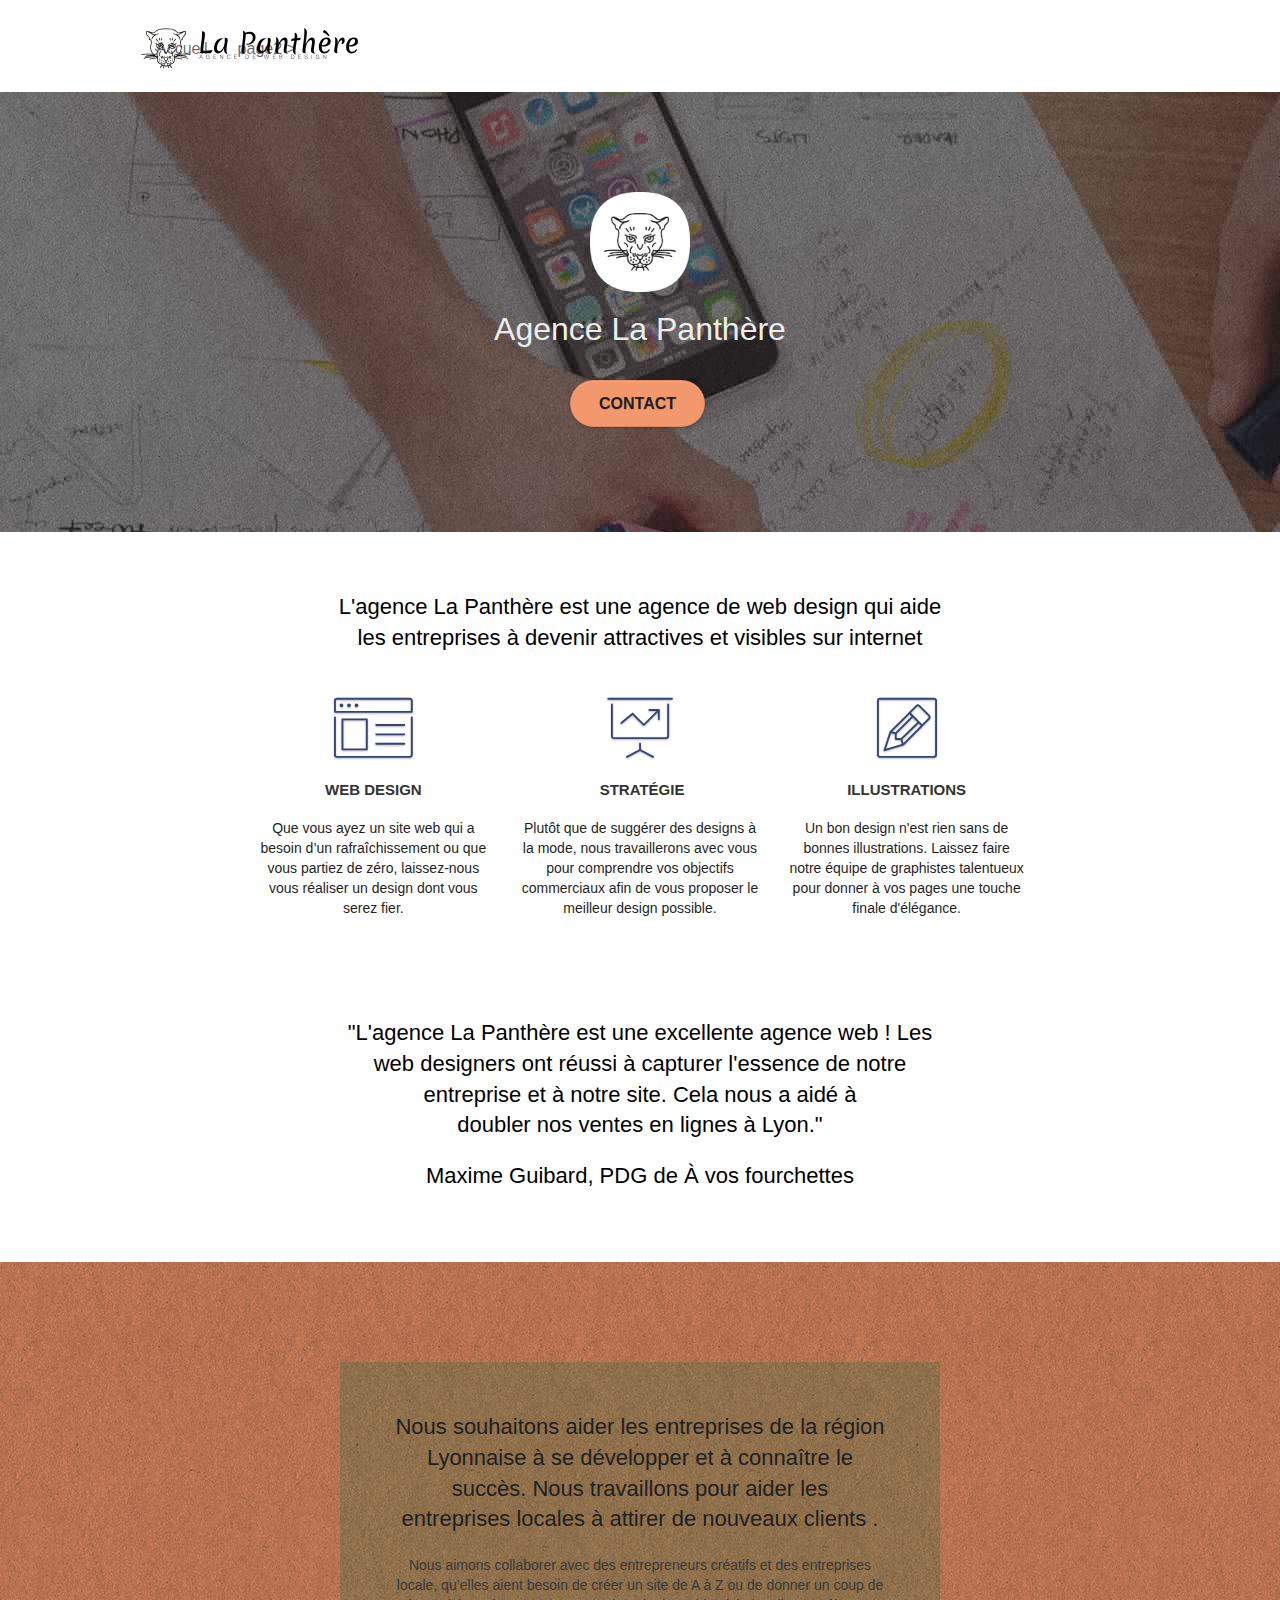
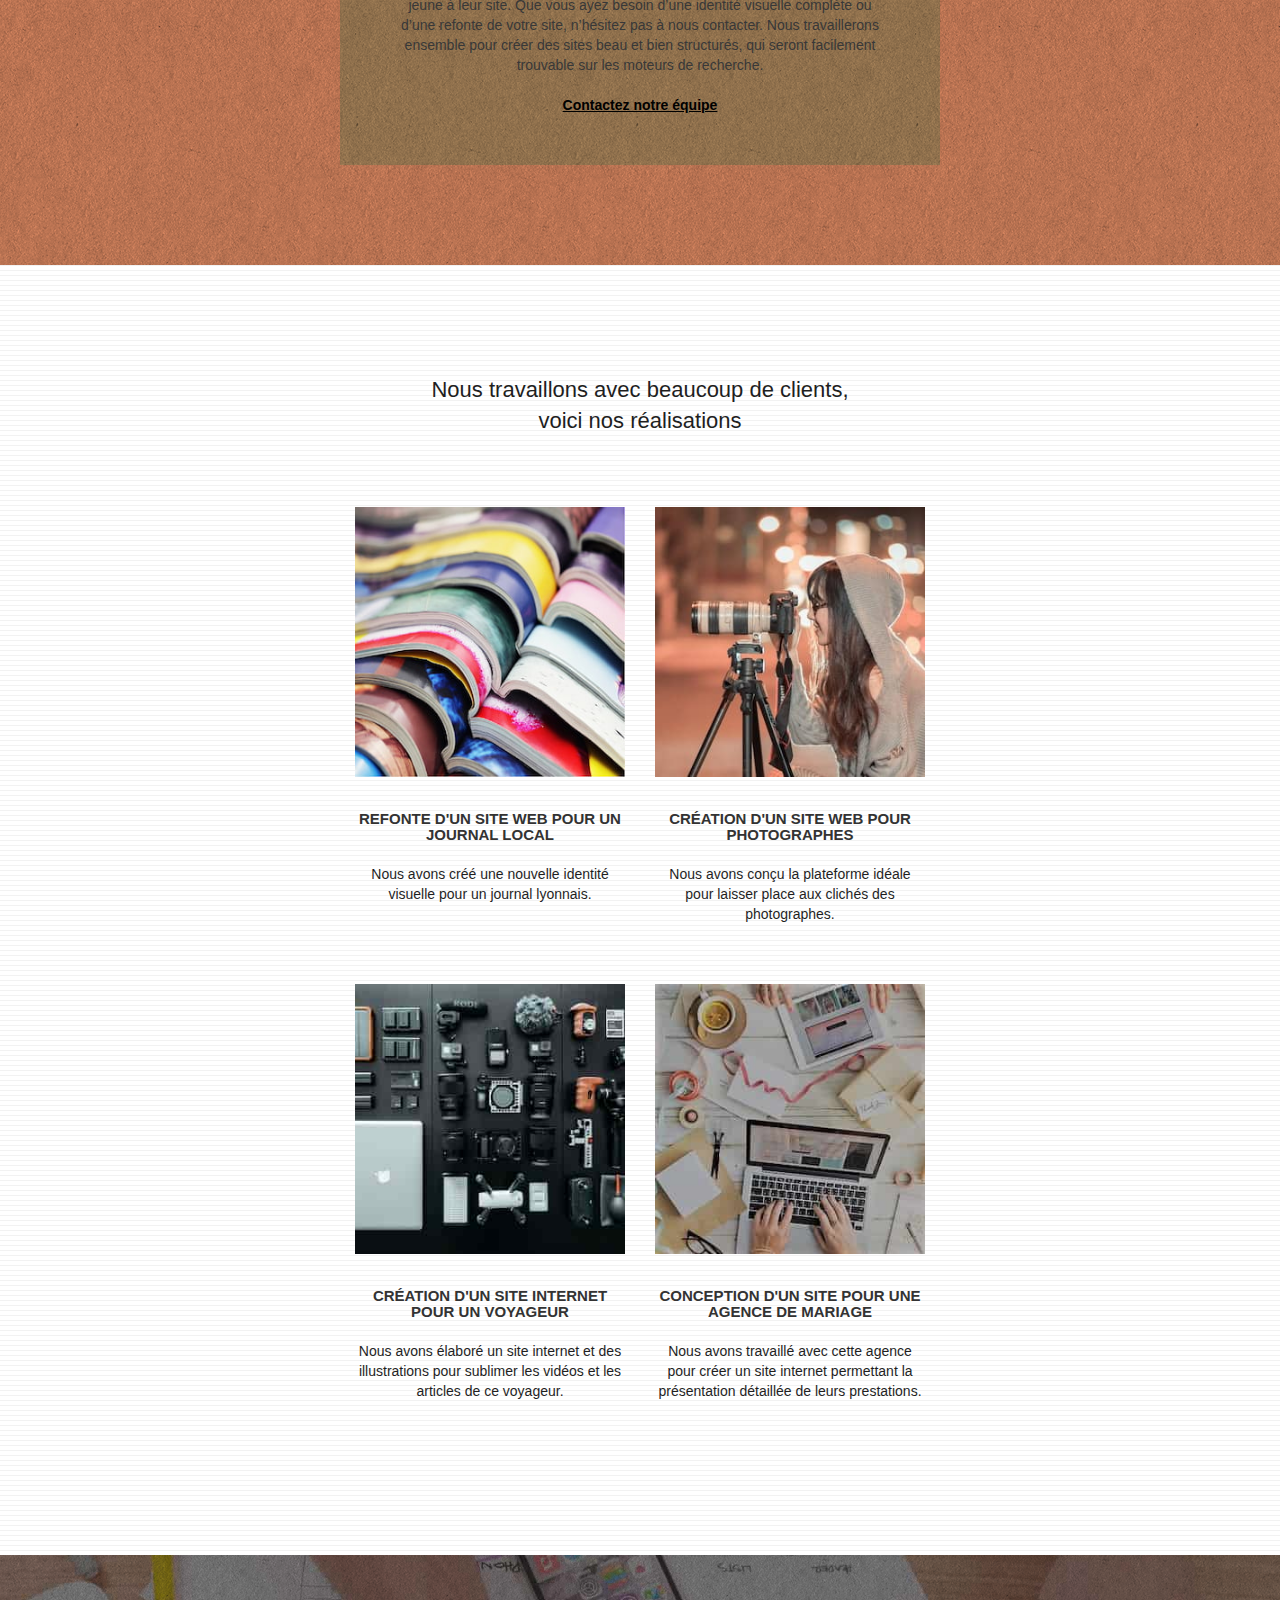
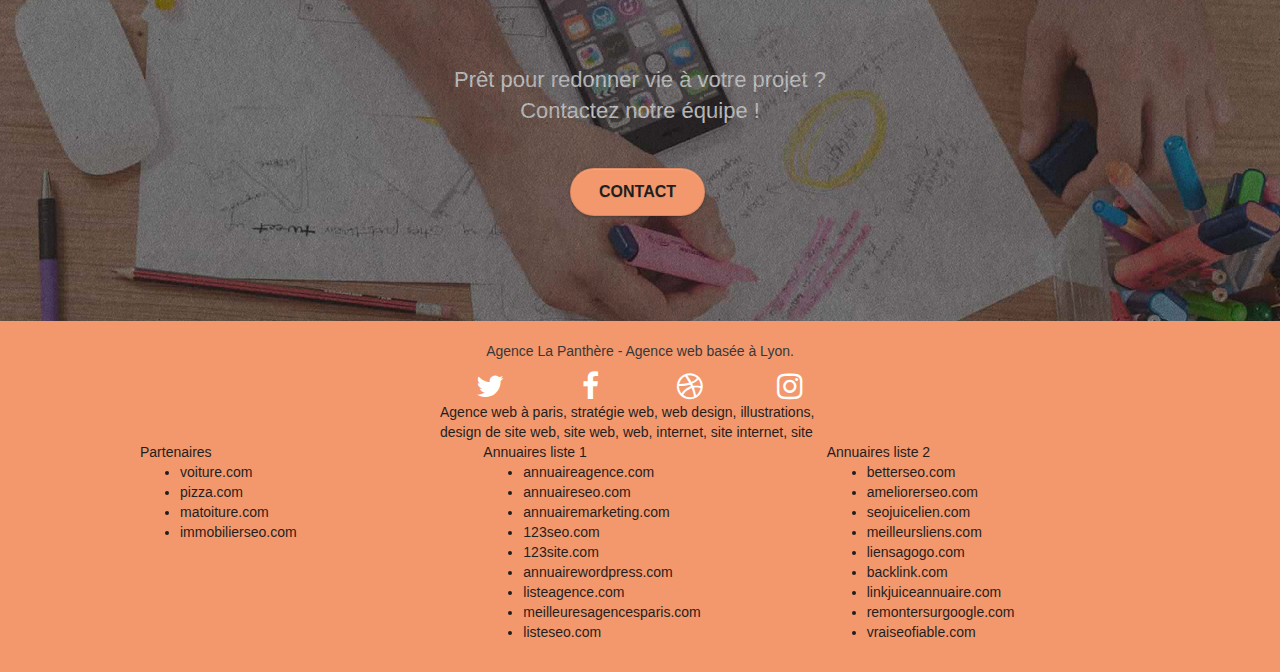
==== commit 4d94173c: "modification lien" ====
--- a/optimisez-un-site/modifier/index.html
+++ b/optimisez-un-site/modifier/index.html
@@ -231,22 +231,22 @@
 				<div class="row row-no-gutters social">
 					<div class="col-sm-3">
 						<div class="text-center">
-							<a class="social" href="index.html"><span class="fa fa-twitter icon-md"></span></a>
+							<a class="social" href="https://twitter.com/"><span class="fa fa-twitter icon-md"></span></a>
 						</div>
 					</div>
 					<div class="col-sm-3">
 						<div class="text-center">
-							<a class="social" href="index.html"><span class="fa fa-facebook icon-md"></span></a>
+							<a class="social" href="https://www.facebook.com/"><span class="fa fa-facebook icon-md"></span></a>
 						</div>
 					</div>
 					<div class="col-sm-3">
 						<div class="text-center">
-							<a class="social" href="index.html"><span class="fa fa-dribbble icon-md"></span></a>
+							<a class="social" href="https://dribbble.com/"><span class="fa fa-dribbble icon-md"></span></a>
 						</div>
 					</div>
 					<div class="col-sm-3">
 						<div class="text-center">
-							<a class="social" href="index.html"><span class="fa fa-instagram icon-md"></span></a>
+							<a class="social" href="https://www.instagram.com/"><span class="fa fa-instagram icon-md"></span></a>
 						</div>
 					</div>
 					<div class="keywords" style="color:#1F1F1F;">Agence web à paris, stratégie web, web design, illustrations, design de site web, site web, web, internet, site internet, site</div>
--- a/optimisez-un-site/modifier/style.css
+++ b/optimisez-un-site/modifier/style.css
@@ -746,7 +746,7 @@
 }
 
 h1 {
-    color: #ffffff!important;
+    color: #1F1F1F!important;
 }
 
 h4 {
@@ -796,8 +796,11 @@
 .bgc-atomic-tangerine {
     background-color: #F3976C;
 }
+.colorat{
+    color: #141414;
+}
 .colo{
-    color: #FFFFFF!important;
+    color: #EDEDED!important;
 }
 .colory{
     color: #000000!important;
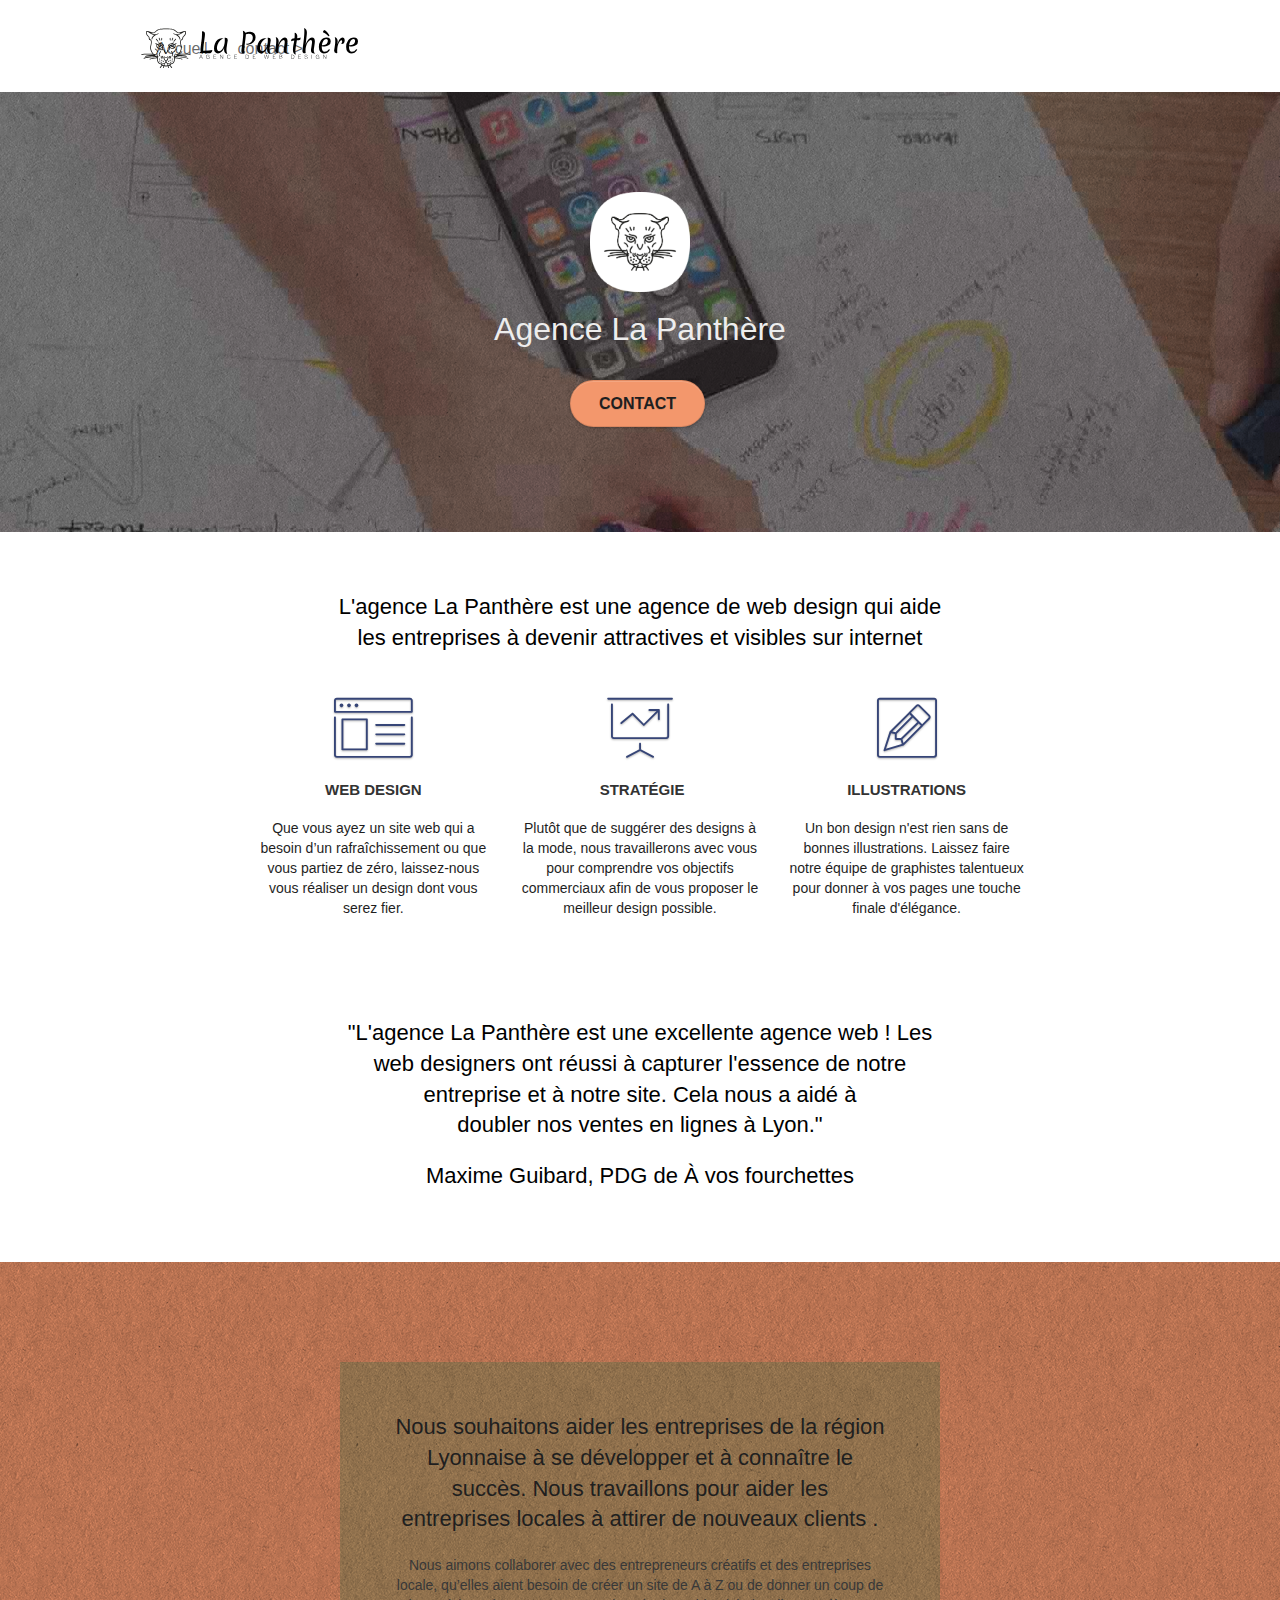
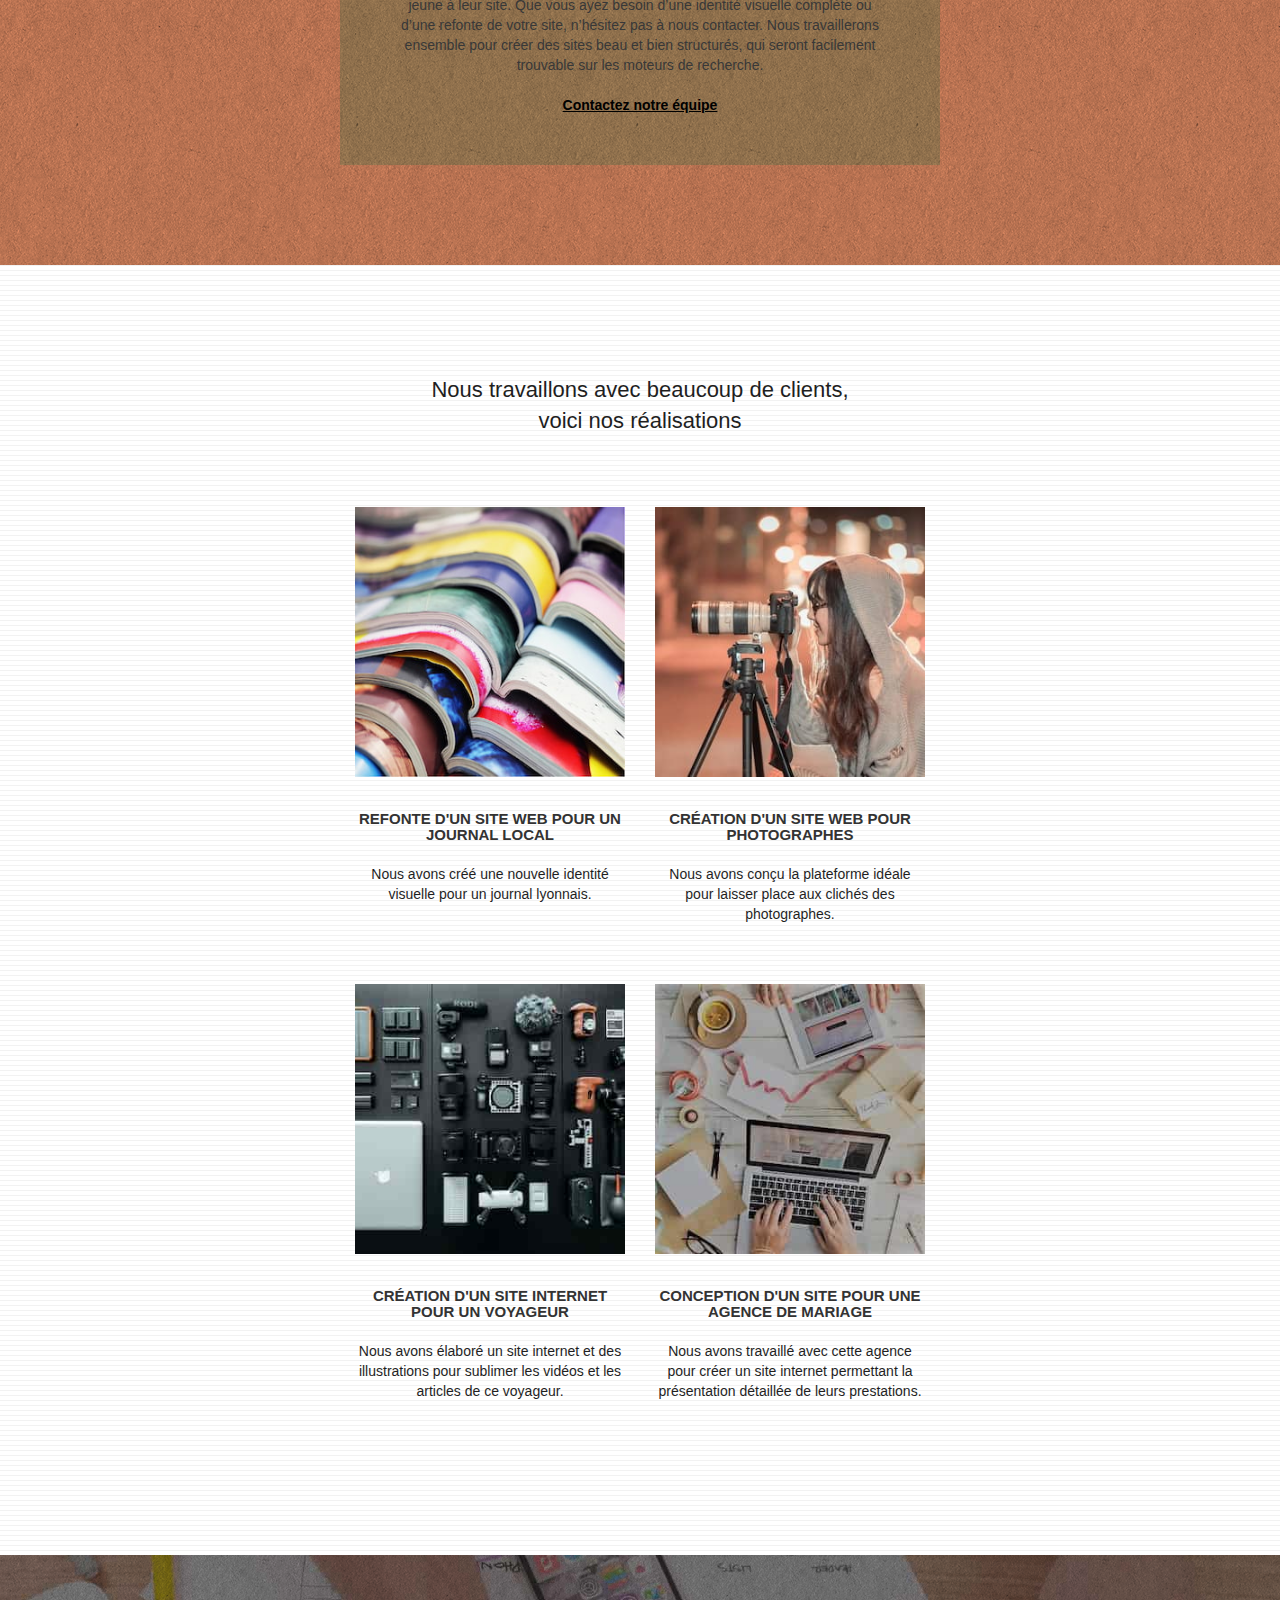
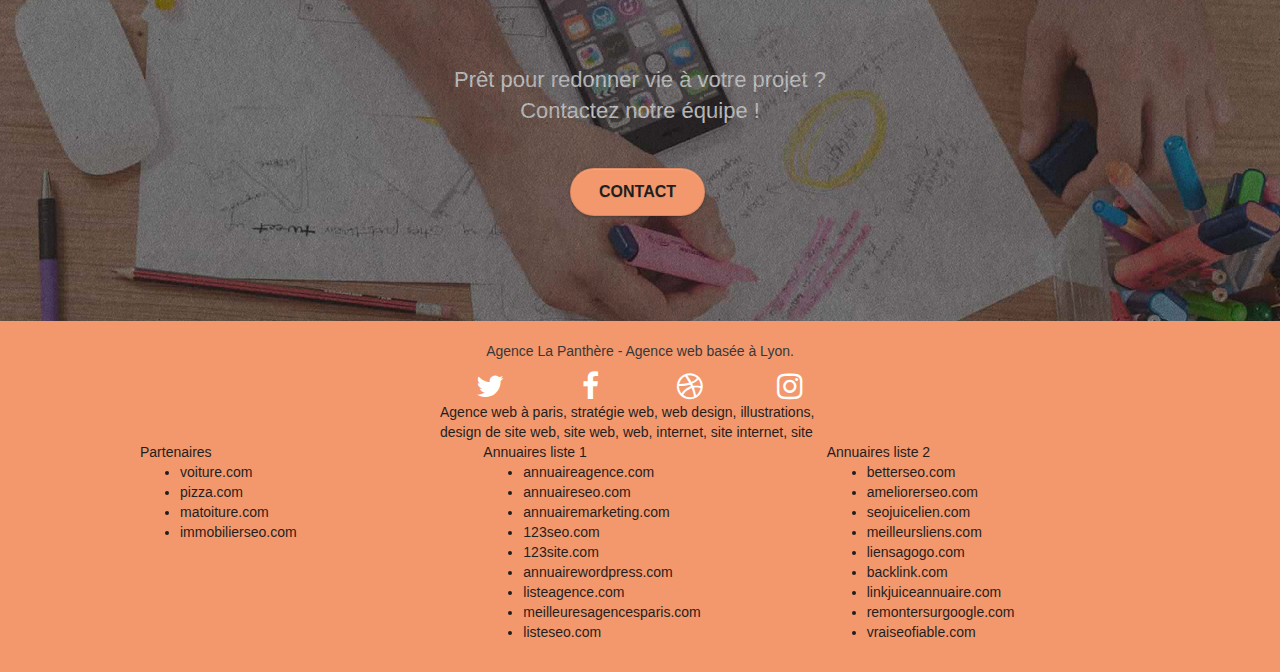
==== commit c2420829: "modification nom" ====
--- a/optimisez-un-site/modifier/index.html
+++ b/optimisez-un-site/modifier/index.html
@@ -52,7 +52,7 @@
 					<li>
 					</li>
 					<li>
-						<a href="page2.html">page2 &gt;</a>
+						<a href="contact.html">contact &gt;</a>
 					</li>
 				</ul>
 			</div>
@@ -213,7 +213,7 @@
 				Prêt pour redonner vie à votre projet ?<br>Contactez notre équipe !
 			</h2>
 			<div class="col-sm-12 text-center">
-				<a href="page2.html" class="btn btn-atomic-tangerine btn-clean btn-rd btn-lg cta-hero">Contact</a>
+				<a href="contact.html" class="btn btn-atomic-tangerine btn-clean btn-rd btn-lg cta-hero">Contact</a>
 			</div>
 		</div>
 	</div>
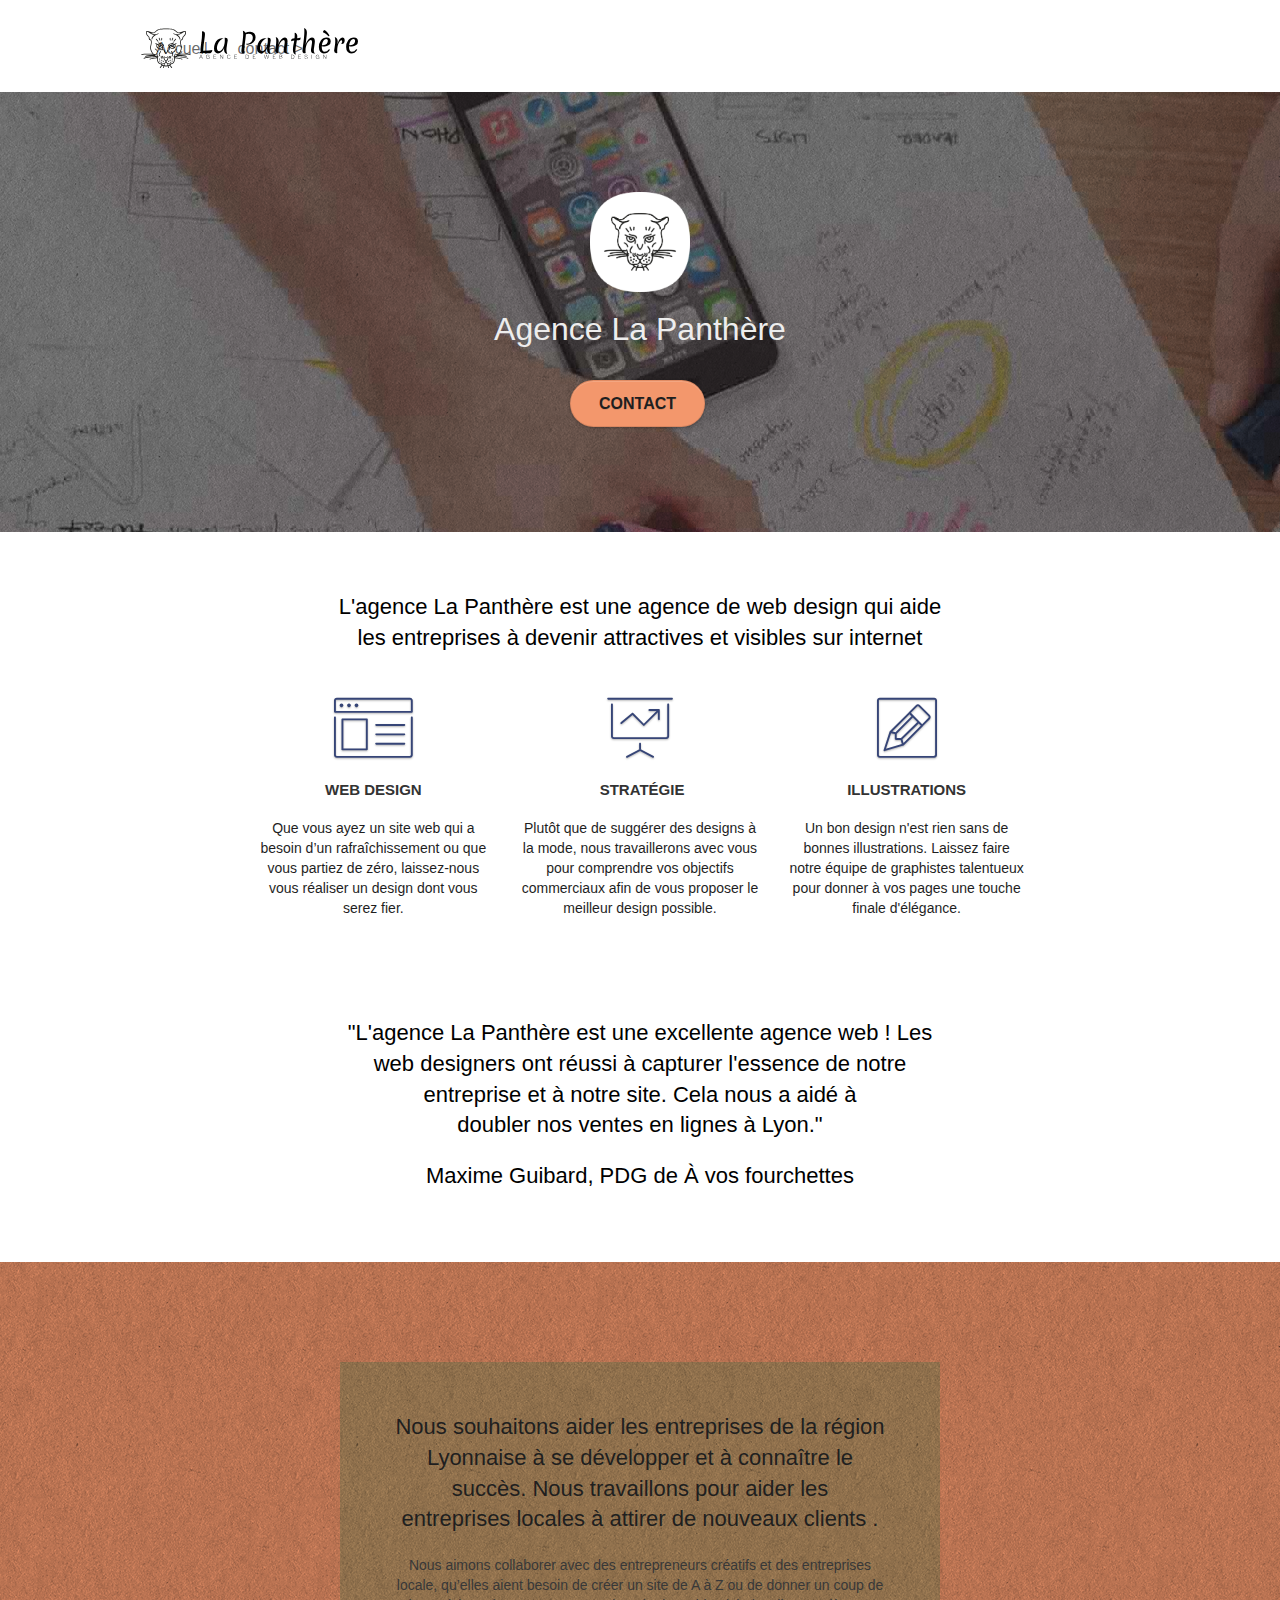
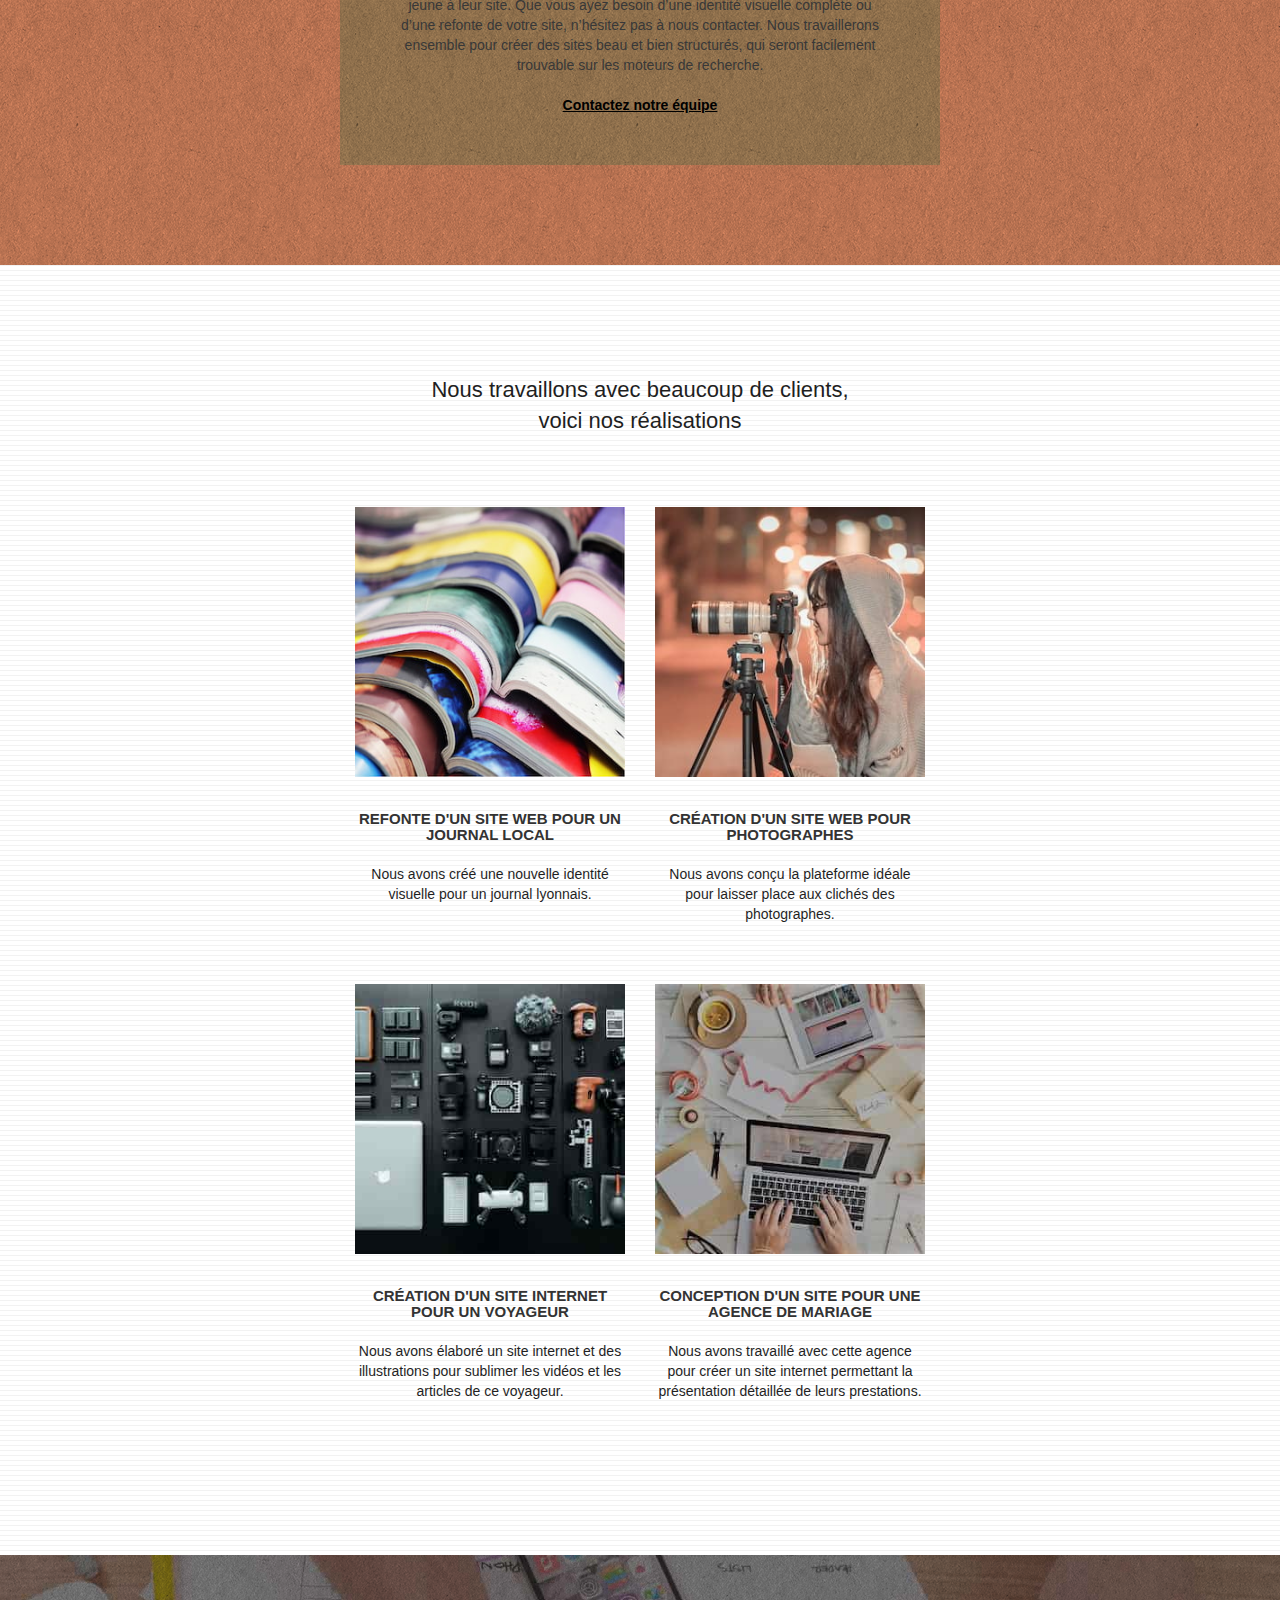
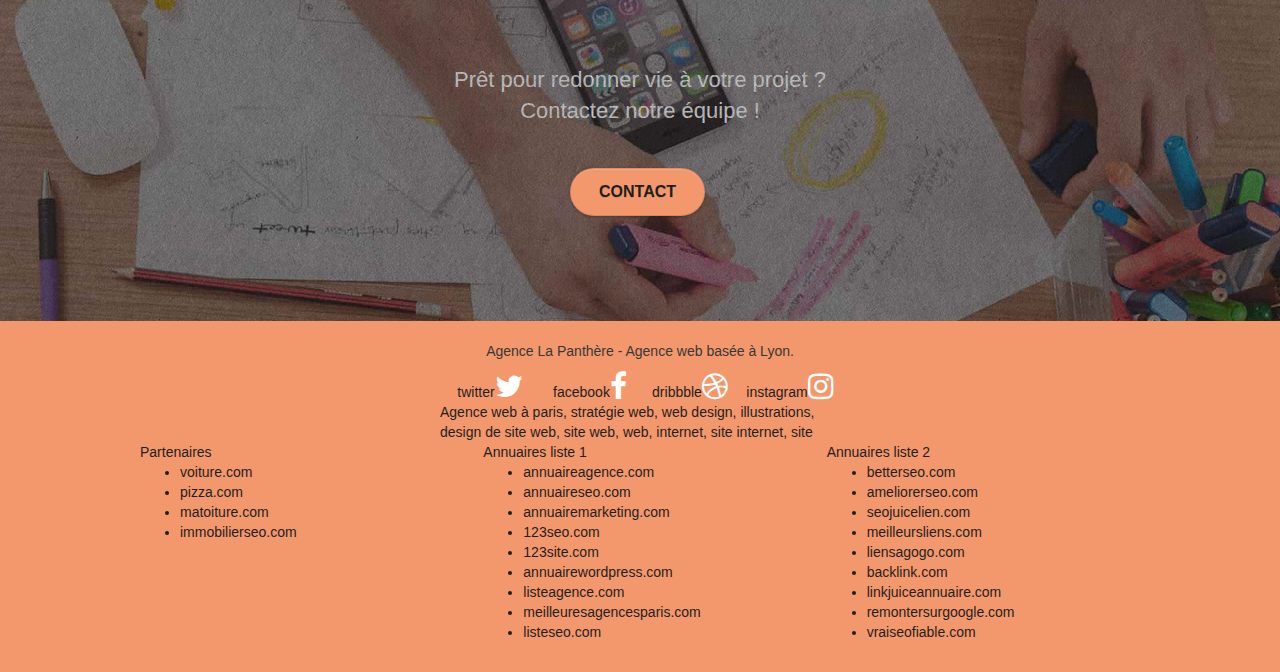
==== commit a06dfc76: "modification nom" ====
--- a/optimisez-un-site/modifier/index.html
+++ b/optimisez-un-site/modifier/index.html
@@ -231,22 +231,22 @@
 				<div class="row row-no-gutters social">
 					<div class="col-sm-3">
 						<div class="text-center">
-							<a class="social" href="https://twitter.com/"><span class="fa fa-twitter icon-md"></span></a>
+							<a class="social" href="https://twitter.com/">twitter<span class="fa fa-twitter icon-md"></span></a>
 						</div>
 					</div>
 					<div class="col-sm-3">
 						<div class="text-center">
-							<a class="social" href="https://www.facebook.com/"><span class="fa fa-facebook icon-md"></span></a>
+							<a class="social" href="https://www.facebook.com/">facebook<span class="fa fa-facebook icon-md"></span></a>
 						</div>
 					</div>
 					<div class="col-sm-3">
 						<div class="text-center">
-							<a class="social" href="https://dribbble.com/"><span class="fa fa-dribbble icon-md"></span></a>
+							<a class="social" href="https://dribbble.com/">dribbble<span class="fa fa-dribbble icon-md"></span></a>
 						</div>
 					</div>
 					<div class="col-sm-3">
 						<div class="text-center">
-							<a class="social" href="https://www.instagram.com/"><span class="fa fa-instagram icon-md"></span></a>
+							<a class="social" href="https://www.instagram.com/">instagram<span class="fa fa-instagram icon-md"></span></a>
 						</div>
 					</div>
 					<div class="keywords" style="color:#1F1F1F;">Agence web à paris, stratégie web, web design, illustrations, design de site web, site web, web, internet, site internet, site</div>
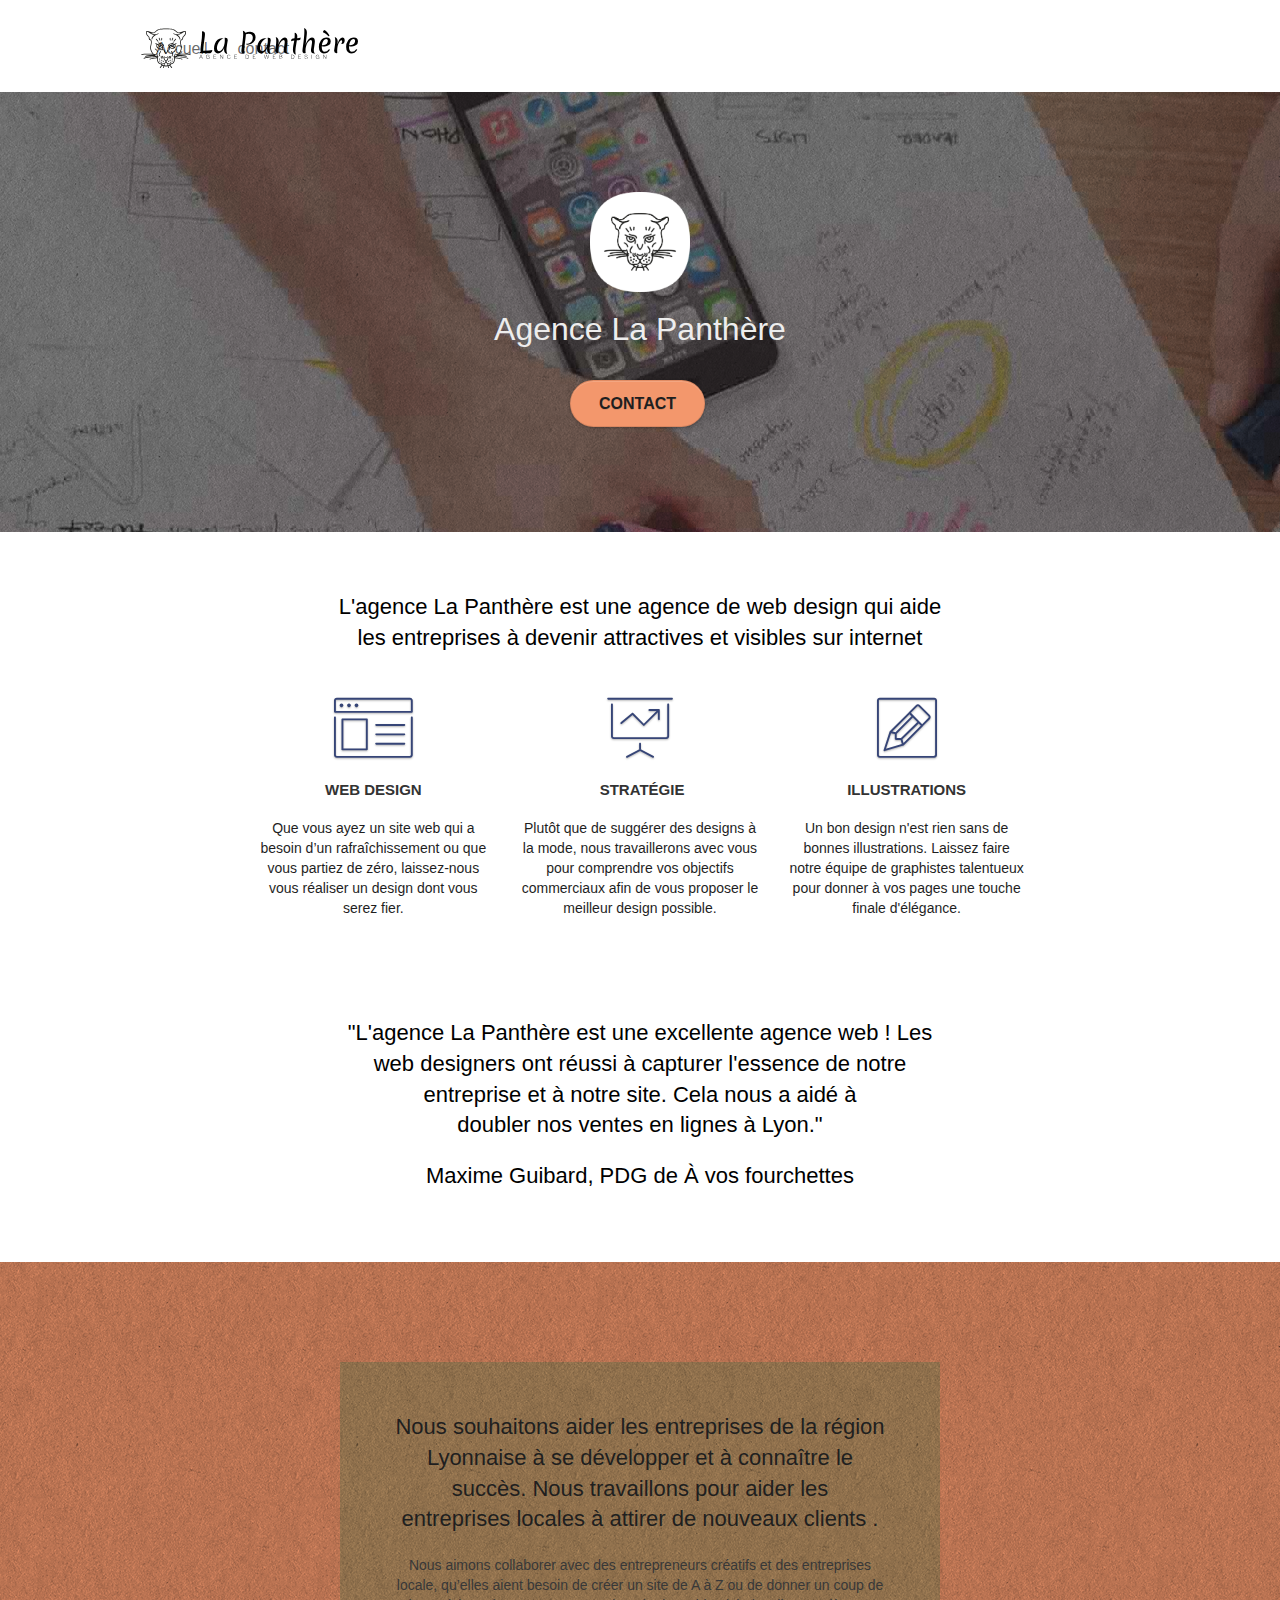
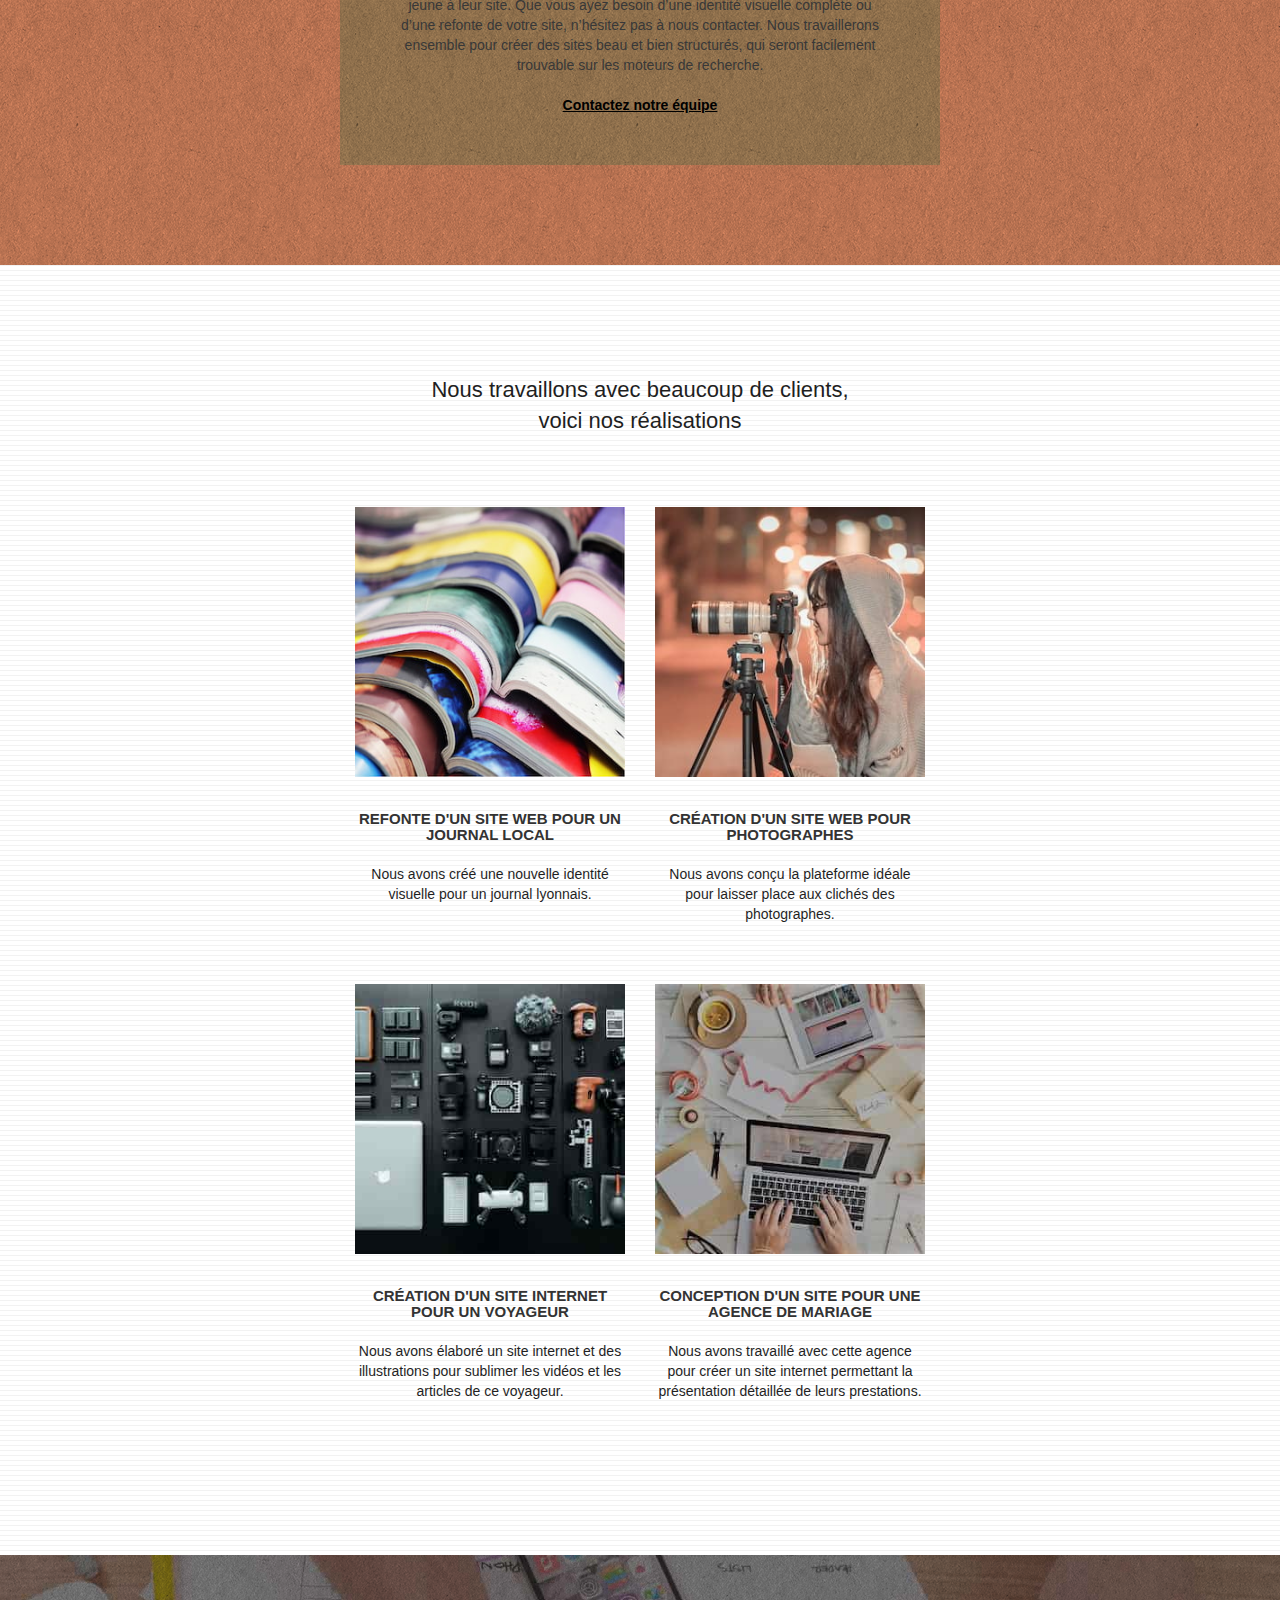
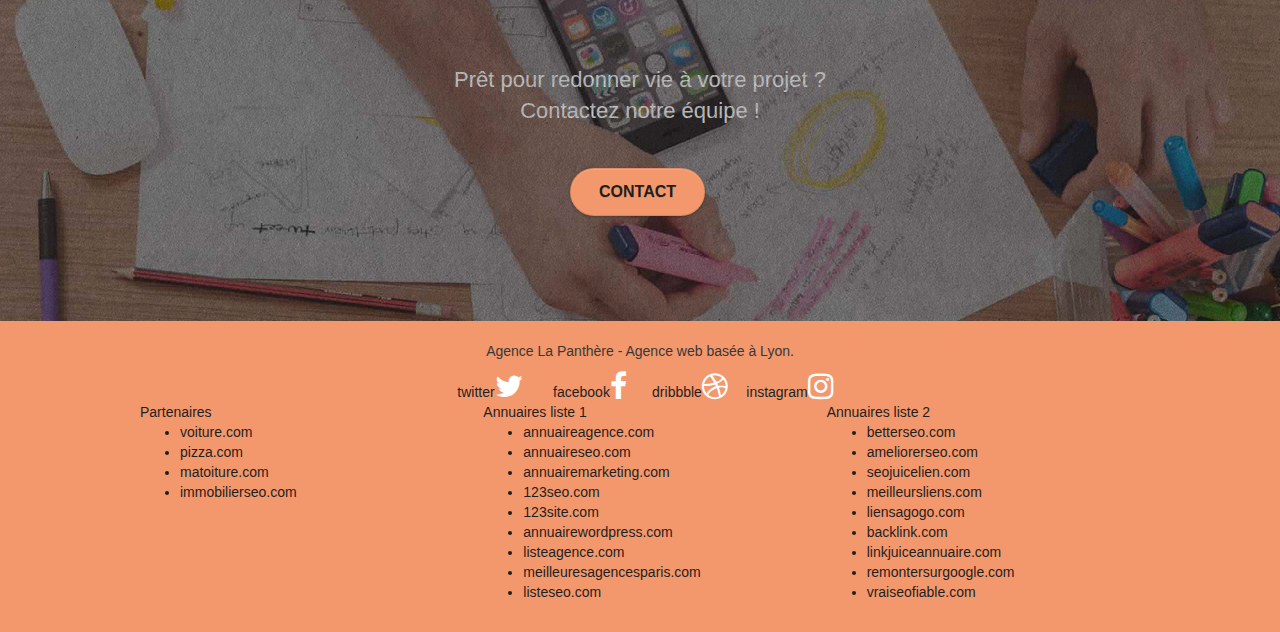
==== commit 200a5eb0: "modification nom" ====
--- a/optimisez-un-site/modifier/index.html
+++ b/optimisez-un-site/modifier/index.html
@@ -52,7 +52,7 @@
 					<li>
 					</li>
 					<li>
-						<a href="contact.html">contact &gt;</a>
+						<a href="contact.html">contact</a>
 					</li>
 				</ul>
 			</div>
@@ -71,7 +71,7 @@
 					Agence La Panthère
 				</h1>
 				<div class="text-center">
-					<a href="page2.html" class="btn btn-lg btn-clean btn-rd cta-hero btn-atomic-tangerine" id="cta-hero">Contact</a>
+					<a href="contact.html" class="btn btn-lg btn-clean btn-rd cta-hero btn-atomic-tangerine" id="cta-hero">Contact</a>
 				</div>
 			</div>
 		</div>
@@ -249,7 +249,7 @@
 							<a class="social" href="https://www.instagram.com/">instagram<span class="fa fa-instagram icon-md"></span></a>
 						</div>
 					</div>
-					<div class="keywords" style="color:#1F1F1F;">Agence web à paris, stratégie web, web design, illustrations, design de site web, site web, web, internet, site internet, site</div>
+					<!--<div class="keywords" style="color:#1F1F1F;">Agence web à paris, stratégie web, web design, illustrations, design de site web, site web, web, internet, site internet, site</div>-->
 				</div>
 				<div class="row">
 					<div class="col-sm-4 end">
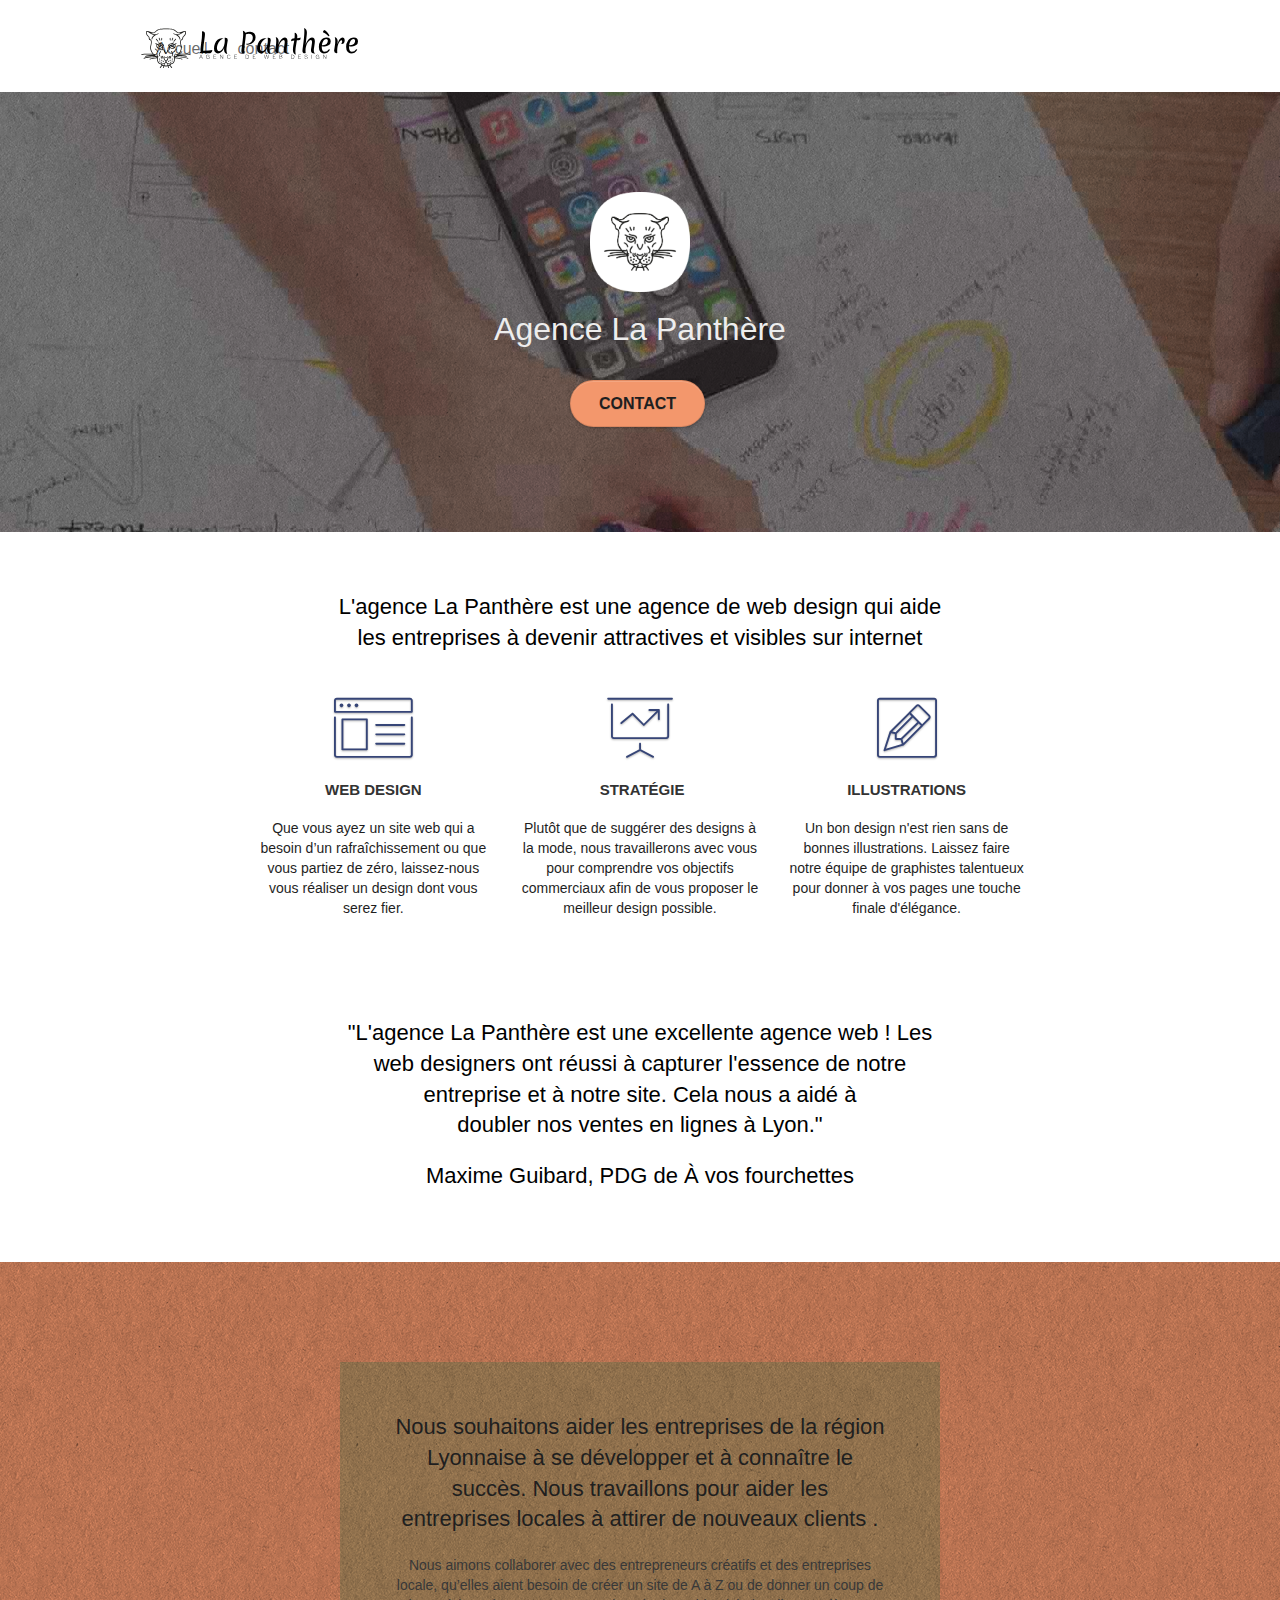
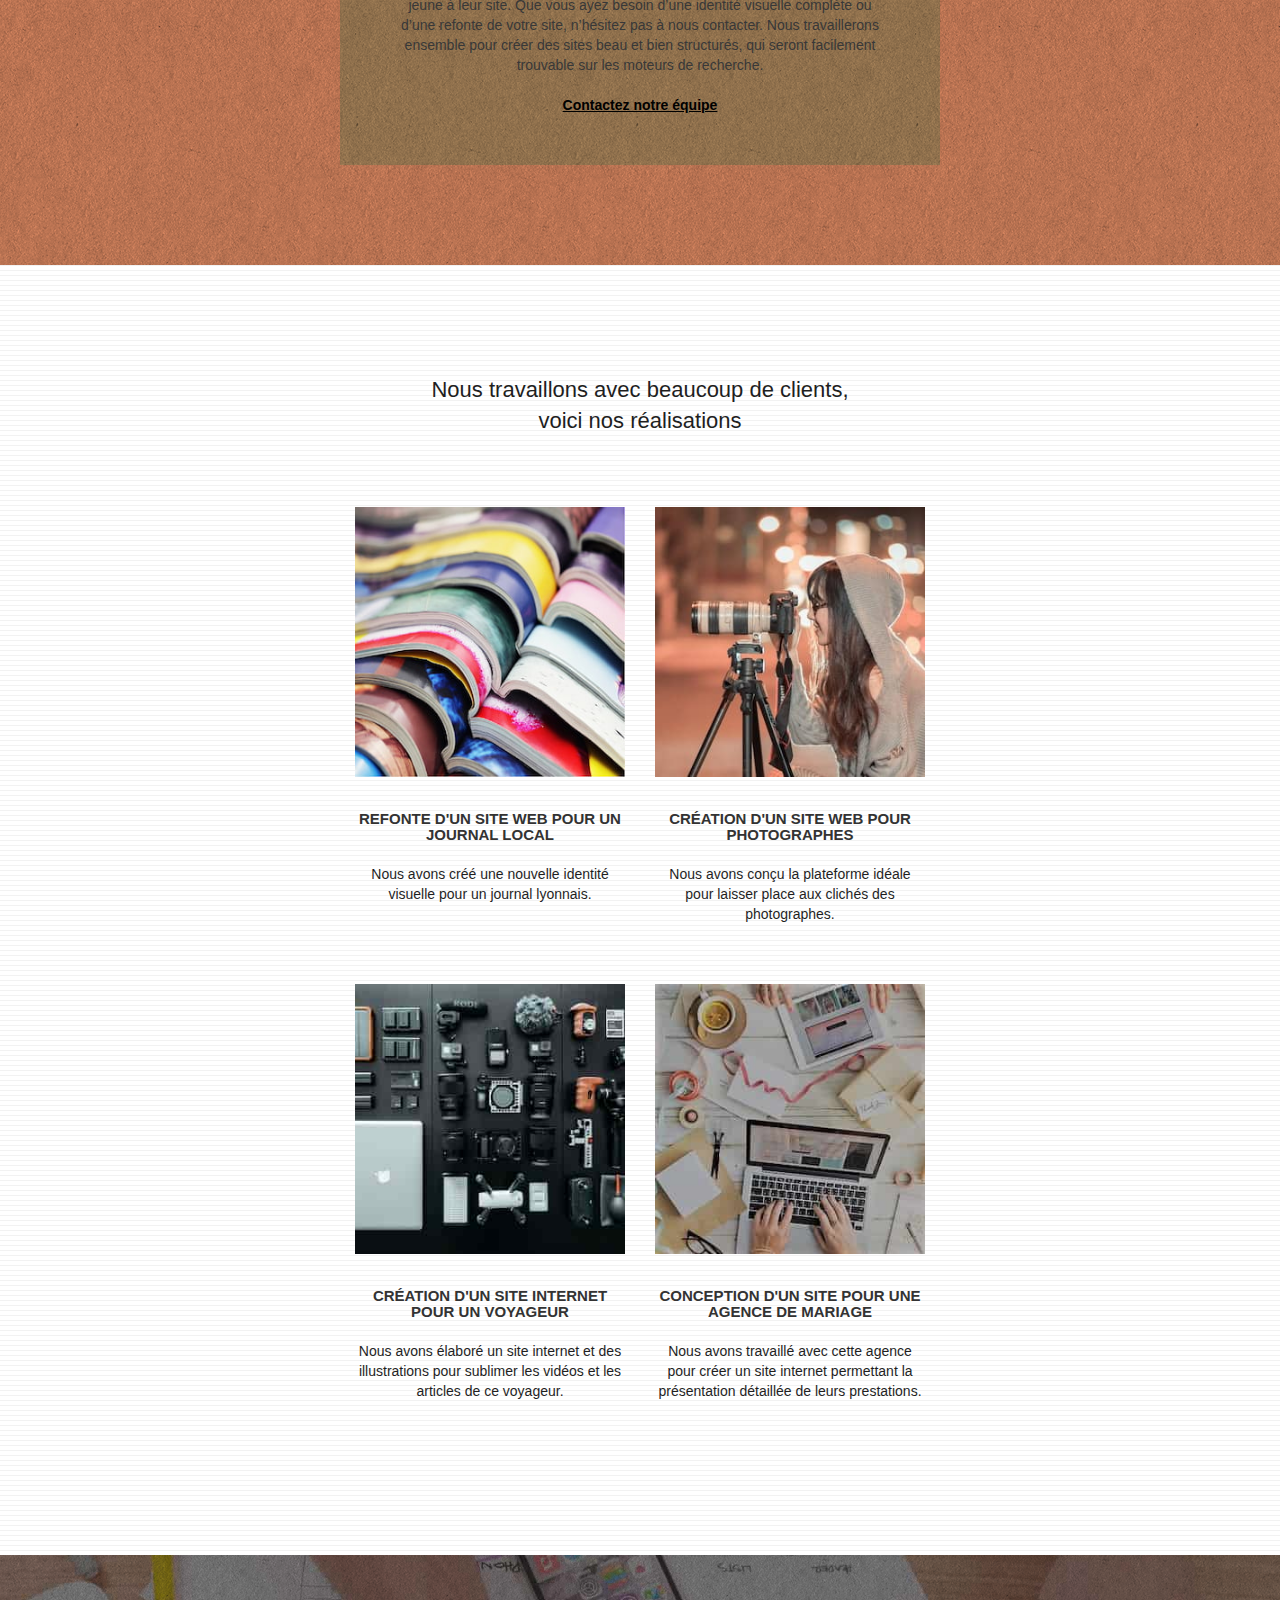
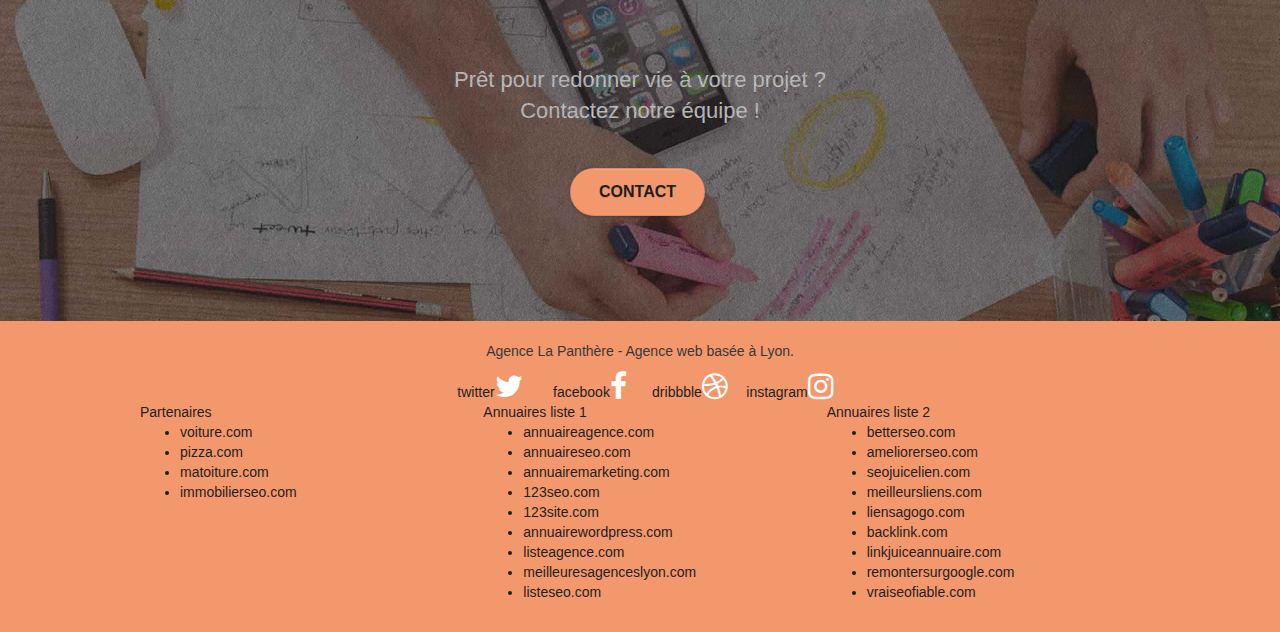
==== commit 297ef50d: "modification texte" ====
--- a/optimisez-un-site/modifier/index.html
+++ b/optimisez-un-site/modifier/index.html
@@ -2,8 +2,8 @@
 <html lang="fr">  <!-- "changement de langue" -->
 <head>
     <meta charset="utf-8">
-    <meta name="keywords" content="seo, google, site web, site internet, agence design paris, agence design, agence design,agence design,agence design,agence design,agence design,agence design,agence design,agence design">
-    <meta name="description" content="agence design paris">  <!-- "ajout description" -->
+    <meta name="keywords" content="seo, google, site web, site internet, agence design lyon">
+    <meta name="description" content="agence design lyon">  <!-- "ajout description" -->
     <meta name="viewport" content="width=device-width, initial-scale=1.0, viewport-fit=cover">
     <link rel="shortcut icon" type="image/png" href="favicon.jpg">
     
@@ -19,7 +19,7 @@
 	<script src="./js/jquery.touchSwipe.js" defer></script>
 	<script src="./js/gmaps.js"></script>
 
-    <title>agence design paris</title> <!-- "ajout titre" -->
+    <title>agence design Lyon</title> <!-- "ajout titre" -->
 
     
 <!-- Analytics -->
@@ -38,7 +38,7 @@
 		<nav class="navbar row">
 			<div class="navbar-header">
 				<!--<div class="keywords" style="color:#ffffff;font-size:20px;">Agence web à paris, stratégie web, web design, illustrations, design de site web, site web, web, internet, site internet, site</div>-->
-				<a class="navbar-brand" href="index.html"><img src="img/agence-la-panthere-monochrome.svg" alt="paris web design logo agence web meilleure agence" height="40" /></a>
+				<a class="navbar-brand" href="index.html"><img src="img/agence-la-panthere-monochrome.svg" alt="lyon web design logo agence web meilleure agence" height="40" /></a>
 				<!--<div class="keywords" style="color:#ffffff;font-size:20px;">Agence web à paris, stratégie web, web design, illustrations, design de site web, site web, web, internet, site internet, site</div>-->
 				<button id="nav-toggle" type="button" class="ui-navbar-toggle navbar-toggle" data-toggle="collapse" data-target=".navbar-1">
 					<span class="sr-only">Toggle navigation</span><span class="icon-bar"></span><span class="icon-bar"></span><span class="icon-bar"></span>
@@ -66,7 +66,7 @@
 	<div class="container bloc-lg">
 		<div class="row tight-width-whitespace">
 			<div class="col-sm-12">
-				<img src="img/logo.png" class="center-block image-resize-mode" width="100" alt="Agence La Panthère, agence web paris, création logo paris" />
+				<img src="img/logo.png" class="center-block image-resize-mode" width="100" alt="Agence La Panthère, agence web lyon, création logo lyon" />
 				<h1 class="text-center hero-bloc-text tc-white colo ">
 					Agence La Panthère
 				</h1>
@@ -163,7 +163,7 @@
 		</div>
 		<div class="row tight-width-whitespace portfolio-row">
 			<div class="col-sm-6">
-				<a href="#" data-lightbox="img/1.jpg" data-gallery-id="gallery-1" data-caption="Refonte d'un site web pour un journal local" data-frame="snapshot-lb"><img src="img/1.jpg" alt="paris web design logo agence web meilleure agence et refonte site web journal" class="img-responsive portfolio-thumb" /></a>
+				<a href="#" data-lightbox="img/1.jpg" data-gallery-id="gallery-1" data-caption="Refonte d'un site web pour un journal local" data-frame="snapshot-lb"><img src="img/1.jpg" alt="lyon web design logo agence web meilleure agence et refonte site web journal" class="img-responsive portfolio-thumb" /></a>
 				<h3 class="mg-md text-center">
 					Refonte d'un site web pour un journal local
 				</h3>
@@ -172,7 +172,7 @@
 				</p>
 			</div>
 			<div class="col-sm-6">
-				<a href="#" data-lightbox="img/2.jpg" data-gallery-id="gallery-1" data-caption="Création d'un site web pour photographes" data-frame="snapshot-lb"><img src="img/2.jpg" class="img-responsive portfolio-thumb" alt="paris web design logo agence web meilleure agence, Création d'un site web pour photographes" /></a>
+				<a href="#" data-lightbox="img/2.jpg" data-gallery-id="gallery-1" data-caption="Création d'un site web pour photographes" data-frame="snapshot-lb"><img src="img/2.jpg" class="img-responsive portfolio-thumb" alt="lyon web design logo agence web meilleure agence, Création d'un site web pour photographes" /></a>
 				<h3 class="mg-md text-center">
 					Création d'un site web pour photographes
 				</h3>
@@ -183,7 +183,7 @@
 		</div>
 		<div class="row tight-width-whitespace portfolio-row">
 			<div class="col-sm-6">
-				<a href="#" data-lightbox="img/3.jpg" data-gallery-id="gallery-1" data-caption="Création d'un site internet pour un voyageur" data-frame="snapshot-lb"><img src="img/3.jpg" class="img-responsive portfolio-thumb" alt="paris web design logo agence web meilleure agence, Création d'un site web pour voyageur"/></a>
+				<a href="#" data-lightbox="img/3.jpg" data-gallery-id="gallery-1" data-caption="Création d'un site internet pour un voyageur" data-frame="snapshot-lb"><img src="img/3.jpg" class="img-responsive portfolio-thumb" alt="lyon web design logo agence web meilleure agence, Création d'un site web pour voyageur"/></a>
 				<h3 class="mg-md text-center">
 					Création d'un site internet pour un voyageur
 				</h3>
@@ -192,7 +192,7 @@
 				</p>
 			</div>
 			<div class="col-sm-6">
-				<a href="#" data-lightbox="img/4.jpg" data-gallery-id="gallery-1" data-caption="Conception d'un site pour une agence de mariage" data-frame="snapshot-lb"><img src="img/4.jpg" class="img-responsive portfolio-thumb" alt="paris web design logo agence web meilleure agence, Création d'un site web pour agence de mariage" /></a>
+				<a href="#" data-lightbox="img/4.jpg" data-gallery-id="gallery-1" data-caption="Conception d'un site pour une agence de mariage" data-frame="snapshot-lb"><img src="img/4.jpg" class="img-responsive portfolio-thumb" alt="lyon web design logo agence web meilleure agence, Création d'un site web pour agence de mariage" /></a>
 				<h3 class="mg-md text-center">
 					Conception d'un site pour une agence de mariage
 				</h3>
@@ -271,7 +271,7 @@
 							<li><a href="123site.com">123site.com</a></li>
 							<li><a href="annuairewordpress.com">annuairewordpress.com</a></li>
 							<li><a href="listeagence.com">listeagence.com</a></li>
-							<li><a href="meilleuresagencesparis.com">meilleuresagencesparis.com</a></li>
+							<li><a href="meilleuresagenceslyon.com">meilleuresagenceslyon.com</a></li>
 							<li><a href="listeseo.com">listeseo.com</a></li>
 						</ul>
 					</div>
